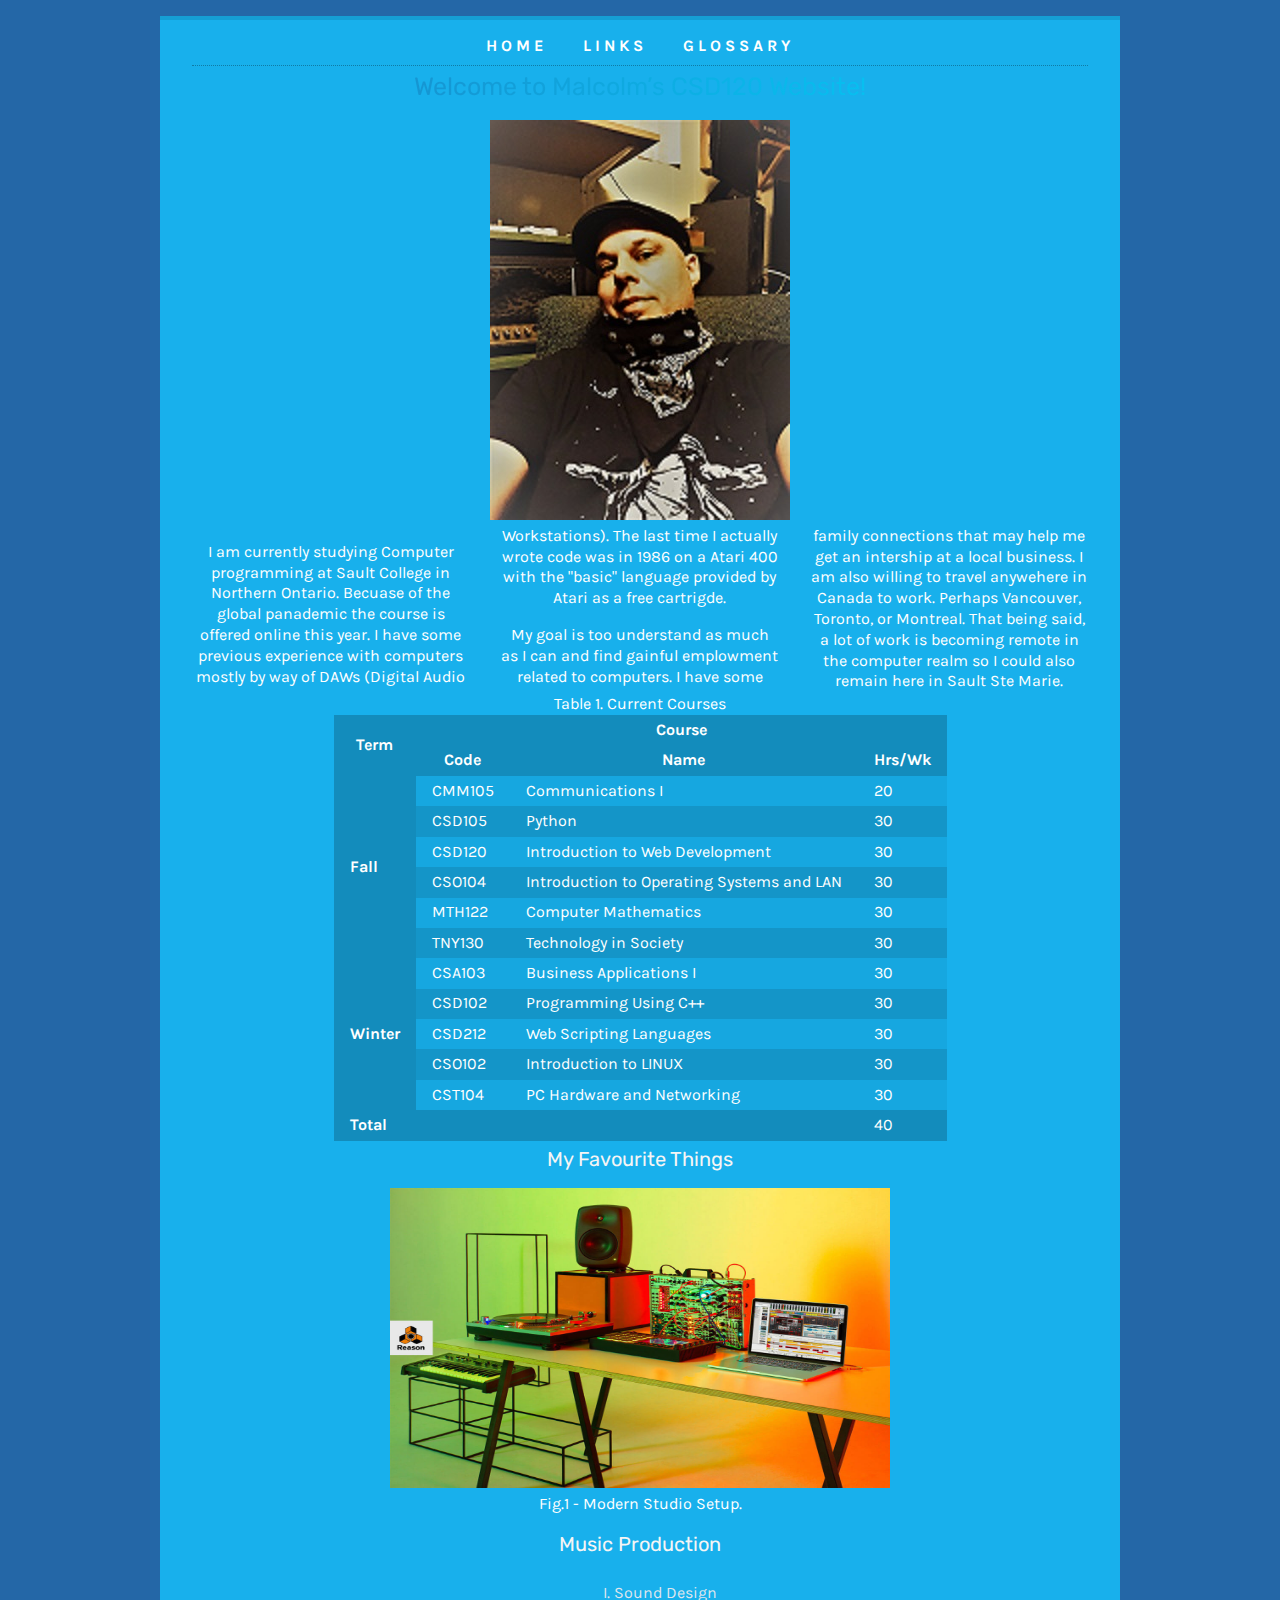
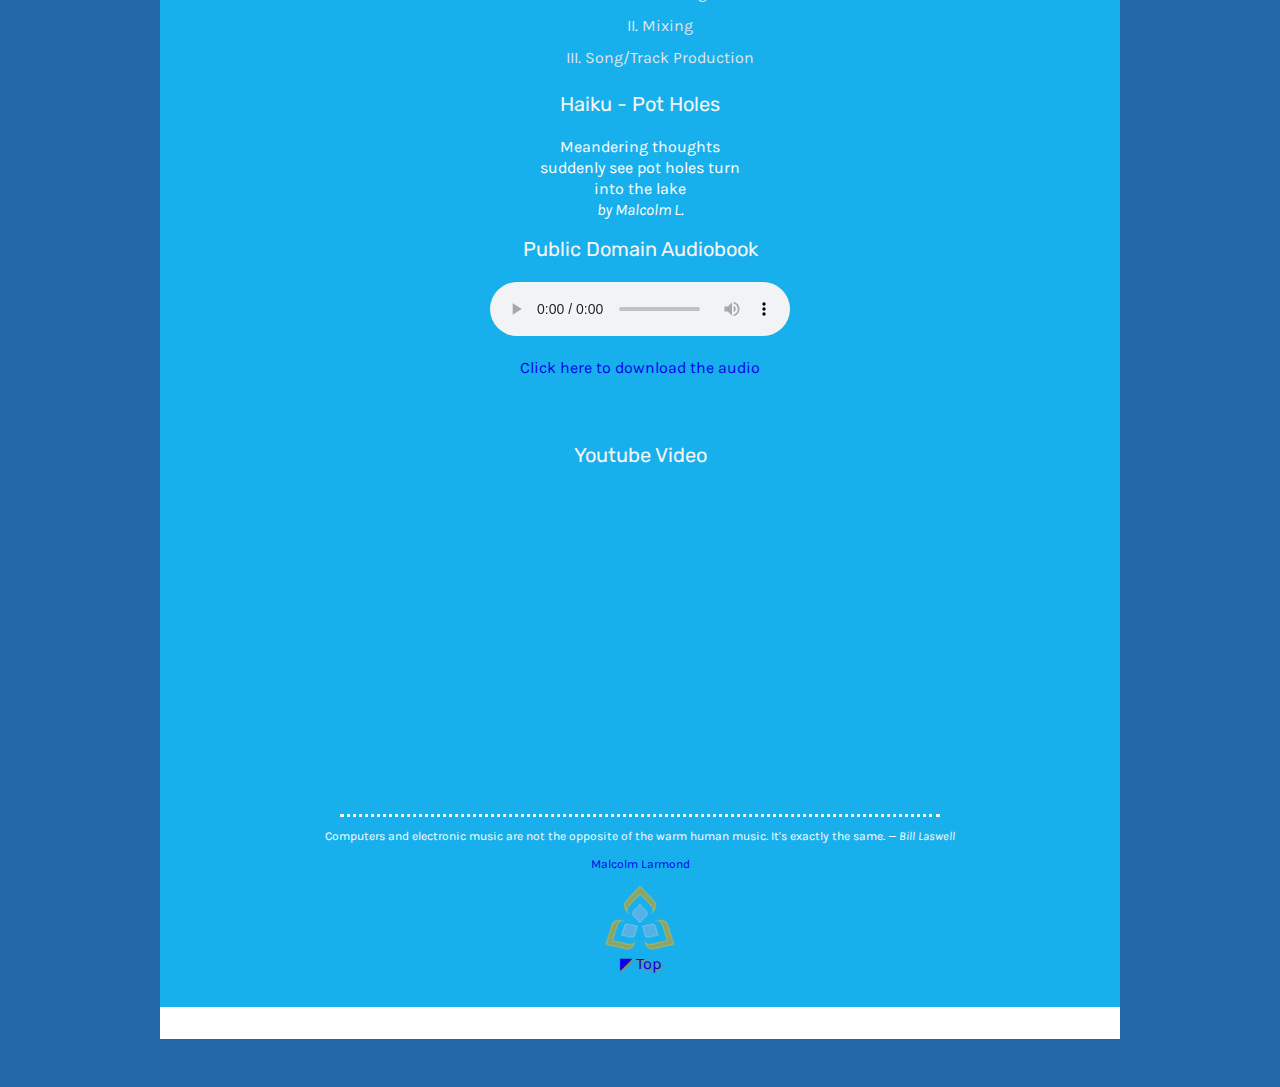
==== index.html @ 21a1e546 "index update" ====
<!DOCTYPE html>
<html lang="en">
  <head>
    <meta charset="UTF-8" />
    <meta name="viewport" content="width=device-width, initial-scale=1.0" />
    <meta name="author" content="Malcolm Larmond" />
    <meta name="description" content="CSD120 website" />
    <link rel="apple-touch-icon" sizes="180x180" href="/apple-touch-icon.png" />
    <link rel="icon" type="image/png" sizes="32x32" href="/favicon-32x32.png" />
    <link rel="icon" type="image/png" sizes="16x16" href="/favicon-16x16.png" />
    <link rel="manifest" href="/site.webmanifest" />
    <link rel="icon" type="image/x-icon" href="favicon.ico" />

    <meta name="msapplication-TileColor" content="#da532c" />
    <meta name="theme-color" content="#ffffff" />
    
    <link rel="stylesheet" href="styles.css/normalize.css">
    <link rel="stylesheet" href="styles.css/main.css">
    <link href="https://fonts.googleapis.com/css2?family=Rubik&display=swap" rel="stylesheet">
    <link href="https://fonts.googleapis.com/css2?family=Karla:wght@700&display=swap" rel="stylesheet">

    <title>CSD120 Malcolm - Larmond</title>

  </head>

  <body>
    <div class="width-wrap">
      <header id="top">
        <nav>
          <ul>
            <li><a href="index.html">Home</a></li>
            <li><a href="links.html">Links</a></li>
            <li><a href="glossary.html">Glossary</a></li>
          </ul>
        </nav>
      </header>

      <main>
        <h1>Welcome to Malcolm’s CSD120 Website!</h1>
        
  
        
       <div class= "shadow">
        <picture>

       
          <a href="Images/MalPic.jpg">
            <img src="Images/MalPicThumb300wide.jpg" sizes="(max-width:500px) 150px, 300px"
                srcset="Images/MalPicThumb150wide.jpg 150w,
                        Images/MalPicThumb300wide.jpg 300w" alt="A mugshot of Malcolm">
                    </a>

        </picture>
      
      </div>



        </a>
      
        <div class="bio">
        
      


        <p>
          I am currently studying Computer programming at Sault College in
          Northern Ontario. Becuase of the global panademic the course is
          offered online this year. I have some previous experience with
          computers mostly by way of DAWs (Digital Audio Workstations). The last
          time I actually wrote code was in 1986 on a Atari 400 with the "basic"
          language provided by Atari as a free cartrigde.
        </p>
        <p>
          My goal is too understand as much as I can and find gainful emplowment
          related to computers. I have some family connections that may help me
          get an intership at a local business. I am also willing to travel
          anywehere in Canada to work. Perhaps Vancouver, Toronto, or Montreal.
          That being said, a lot of work is becoming remote in the computer
          realm so I could also remain here in Sault Ste Marie.
        </p>
      </div>

      <div class = "tab2">
        <table>
         
          <thead>
            <tr>
              <th rowspan="2" scope="col">Term</th>
              <th colspan="3" scope="colgroup">Course</th>
            </tr>
            <tr>
             
              <th scope="col">Code</th>
              <th scope="col">Name</th>
              <th scope="col">Hrs/Wk</th>
            </tr>
          </thead> 


          <tbody>
            <tr>
              <th rowspan="6" scope="rowgroup">Fall</th>
              <td>CMM105</td>
              <td>Communications I</td>
              <td>20</td>
            </tr>
            <tr>
              <td>CSD105</td>
              <td>Python</td>
              <td>30</td>
            </tr>
            <tr>
            <td>CSD120</td>
            <td>Introduction to Web Development</td>
            <td>30</td>
             </tr> 
            <tr>
            <td>CSO104</td>
            <td>Introduction to Operating Systems and LAN</td>
            <td>30</td>
             </tr> 
            <tr>
            <td> MTH122</td>
            <td>Computer Mathematics</td>
            <td>30</td>
             </tr> 

            <tr>
            <td>TNY130</td>
            <td>Technology in Society</td>
            <td>30</td>
             </tr> 

             <tr>
              <th rowspan="5" scope="rowgroup">Winter</th>  
              <td>CSA103 </td>
              <td>Business Applications I</td>
              <td>30</td>
            </tr>
            <tr>
            <td>CSD102</td>
            <td>Programming Using C++</td>
            <td>30</td>
             </tr> 
            <tr>
            <td>CSD212</td>
            <td>Web Scripting Languages</td>
            <td>30</td>
             </tr> 
            <tr>
            <td>CSO102 </td>
            <td>Introduction to LINUX</td>
            <td>30</td>
             </tr> 

            <tr>
            <td> CST104</td>
            <td>PC Hardware and Networking</td>
            <td>30</td>
             </tr> 

          </tbody>

          <tfoot>
            <tr>
              <th colspan="3" scope="row">Total</th>
              <td>40</td>
            </tr>
          </tfoot>
          <caption>Table 1. Current Courses</caption>
          
      </table>
      
    </div>




        <h2>My Favourite Things</h2>

        <figure>
          <img src="Images/reason set up2.jpg" alt="Studio Setup" width="500" height="300">
          <figcaption>Fig.1 - Modern Studio Setup.</figcaption>
        </figure>

        <h3>Music Production</h3>
        <ol>
          <li>Sound Design</li>
          <li>Mixing</li>
          <li>Song/Track Production</li>
        </ol>

        <h3>Haiku - Pot Holes</h3>
        <p>
          Meandering thoughts
          <br />
          suddenly see pot holes turn
          <br />
          into the lake<br />
          <cite>by <span class="author">Malcolm L.</span></cite>
        </p>
        <h3>Public Domain Audiobook</h3>
        <audio controls>
          <source
            src="https://ia801505.us.archive.org/19/items/dream_collection_2_2009_librivox/dreamscollection02_04_various_128kb.mp3"
            type="audio/mp3"
          />
        </audio>

        <p>
          <a
            href="https://ia801505.us.archive.org/19/items/dream_collection_2_2009_librivox/dreamscollection02_04_various_128kb.mp3"
            >Click here to download the audio
          </a>
        </p>
        <br /><br />
        <h3>Youtube Video</h3>
        <iframe
          width="560"
          height="315"
          src="https://www.youtube.com/embed/srqBRo1x7Ko"
          frameborder="0"
          allow="accelerometer; autoplay; clipboard-write; encrypted-media; gyroscope; picture-in-picture"
          allowfullscreen
        ></iframe>
      </main>

      
      <div class=footer>
      <footer>
        <hr />
        <blockquote
          cite="https://www.quotetab.com/quote/by-bill-laswell/computers-and-electronic-music-are-not-the-opposite-of-the-warm-human-music-its?source=electronic-music"
        >
          Computers and electronic music are not the opposite of the warm human
          music. It's exactly the same.
          <cite>&#8212; <span class="author">Bill Laswell</span></cite>
        </blockquote>

        <p>
       
          <a
            href="mailto:radclash@gmail.com?subject=Message%20from%20csd120%20website"
            >Malcolm Larmond</a
          >
        </p>

        <picture>
          <source media="(min-width: 70px)" srcset="Images/sc-logo@1.5x.png 150px" />
          <source media="(min-width: 70px)" srcset="Images/sc-logo@2.5x.png 175px"/>
          <img src="Images/sc-logo.png" alt=" SC Logo" />
        </picture>
      </footer>
      </div>



      <!--Found Me-->

      <a href="#top" title="Back to top">◤ Top</a>
    </div>
  </body>
</html>
---- styles.css/main.css ----
/* Applies to the entire body of the HTML document (except where overridden by more specific
selectors). */
     /* main.css */   
html {
    box-sizing: border-box;
}
*,
*::before,
*::after {
    box-sizing: inherit;
}

dt::after {
  content: ":";
}

::selection {
  background-color: rgba(0,0,0,0.5);
}

.width-wrap {
  background-color: #18b0ec;
  text-align: center;
  padding: 0 2em 2em;
  max-width: 960px;
  word-wrap: normal;
  border: 1px black;
  margin: 0px auto 3em;
  min-width: 480px;
  image-rendering: auto;
  border-top: 0em;
  border-bottom: 2em solid;
  
  
}

img {
max-width: 100%;
}

header nav {
  border-bottom: 1px dotted rgba(0,0,0,0.3);
  margin-left: 2em;
  margin-right: 2em;
}

nav ul li a {
  color: rgb(113, 147, 238);
  text-decoration: none;
  display: inline-block;

  margin-left: 1em;
  margin-right:1em;
  margin-top: -4px;
  display: inline-block;
  color: white;
  text-align: center;
  padding: 1em 0 0.5em;
      
  border-top: 4px solid transparent;

    
  }

nav ul li a:hover {
    background-color: #75b4d1;
    border-color: #fff;
    text-decoration: none;
}

nav ul{
  margin:0;
  padding:0;
  list-style-type: none;
  text-decoration: none;
 
  }

  nav ul li {
    display: inline;
    font-weight: bold;
    text-transform: uppercase;
    letter-spacing: 4px;
    padding: 0;

  }

h1, h2, h3, h4, h5, h6 {
  font-family:Rubik, sans-serif;
}



.bio{
  columns: 3;
  column-gap: 2em;

}

.bio table {

margin-top: 1em; 
caption-side: bottom;
column-span: all;

}
.bio img {
  
  box-shadow: inset 3px 3px 10px 0 #46cbf3;
  background-color: #fff;
  padding: 2%;
  border-radius: 9px;
  
}
footer {

text-align: center;
font-size: 75%;

}

a[href="#top"] {
  text-shadow: 1px 1px 2px #e9660f;
}
a[href="#top"]:hover {
  text-decoration: none;
}


hr {

min-width: 300px;
max-width: 600px;

margin-bottom: 2px;
border-style: none;
border-bottom-style: dotted;
border-bottom-color: whitesmoke;
border-bottom-width: 3px;


}

a:link {

  text-decoration: none;
}


a:visited {
  text-decoration: none;
}

a:hover {
  text-decoration: underline;
}

a:active {
  text-decoration: none;
}

header {
  border-top: 4px solid rgba(0,0,0,0.1);
  margin-left: -2em;
  margin-right: -2em;
 
}

body {
  margin-left: auto;
  margin-right:auto;
  margin: 1em;
  color: #fff;
  background-color: rgb(36, 103, 167);
  text-align: center;
  font-family: Karla, sans-serif;
  line-height: 1.3;

}

/* Applies to all <h1>...</h1> elements. */
h1 {
  font-size: 25px;
  font-weight: normal;
  margin-top: 5px;
  color:rgba(0,0,0,0);
  background: rgb(2,0,36);
  background: linear-gradient(90deg, rgba(2,0,36,1) 0%, rgba(22,148,209,1) 23%, rgba(0,212,255,1) 100%);
  background-clip: text;
}

h2 {
  font-size: 20px;
  font-weight: normal;
  margin-top: 5px;
  color: whitesmoke;
}

h3 {
  font-size: 20px;
  font-weight: normal;
  margin-top: 5px;
  color: whitesmoke;
}
li {
  margin-left: auto;
  margin-right:auto;
  list-style: none;
  text-align: center;
  align-items: center;
  padding: 10px;

}
ol li{
  margin-left: auto;
  margin-right:auto;
  list-style-type: upper-roman;
  color: #dfe6ee;
  list-style-position: inside;
  text-align: center;
  padding: 6px;


}





table {
  margin-left: auto;
  margin-right: auto;
  color: #fff;
  border-collapse: collapse;
  text-align: left;
  
  
}

td,
th {
  padding-top: 0.3em;
  padding-bottom: 0.3em;
  padding-left: 1em;
  padding-right: 1em;
}

tbody tr td
{
  background-color: rgba(0, 0, 0, 0.05);
  
}

tbody tr:nth-child(even) td {background-color: rgba(0,0,0,0.15); }




thead th,
thead td {
 
  color: #fff;
  background-color:rgb(0, 0, 0, 0.2);
  text-align: center;
}

tfoot th,
tfoot td,
tbody th {

  background-color:rgba(0, 0, 0, 0.2);


}

dl{
  margin-left: auto;
  margin-right:auto;
  align-items: center;
  padding: 0em;
}

dl dd{
  margin-left: auto;
  margin-right:auto;
color: #d6d6e2;
align-items: center;
padding: 0em;
  
}
input:focus{
  outline:none;
}
form{
margin: 1em;
box-shadow: none;
border: none;
background-color: rgb(28, 152, 201);
}

form label { 
  display: block;
}

input[type="checkbox"] + label,
input[type="radio"] + label {
    display: inline;
}

textarea {
  width: 80%;
  height: 100px;
  padding: 12px 20px;
  border: 2px solid rgb(59, 164, 206);
  border-radius: 4px;
  background-color: #bee7fa;
  resize: none;
}
iframe,
object,
embed{
  border-top-left-radius: 2em;   
  border-bottom-right-radius:2em ; 
}


input:invalid {
  background-color: #fee;
}

[type="submit"] {
  border: none;
  padding: 1em 3em;
  background-color: #350542;
  color: white;
}
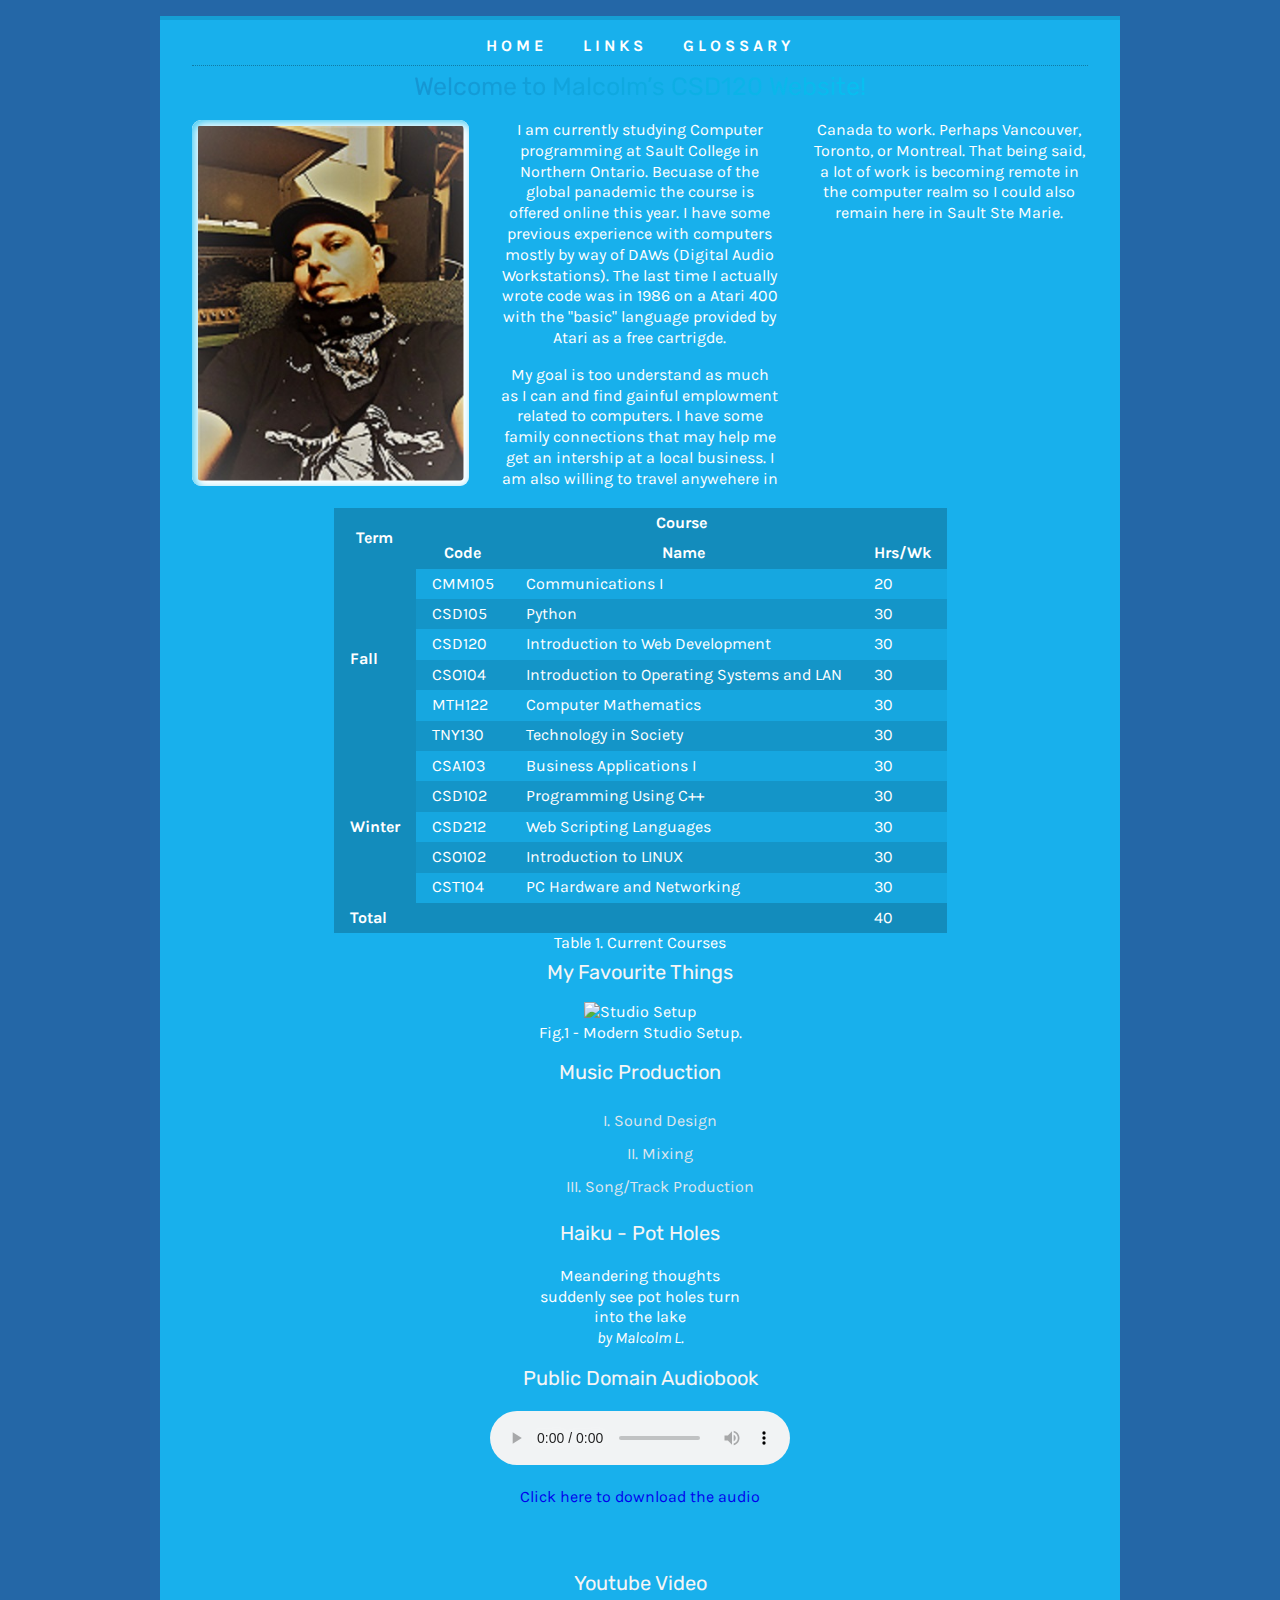
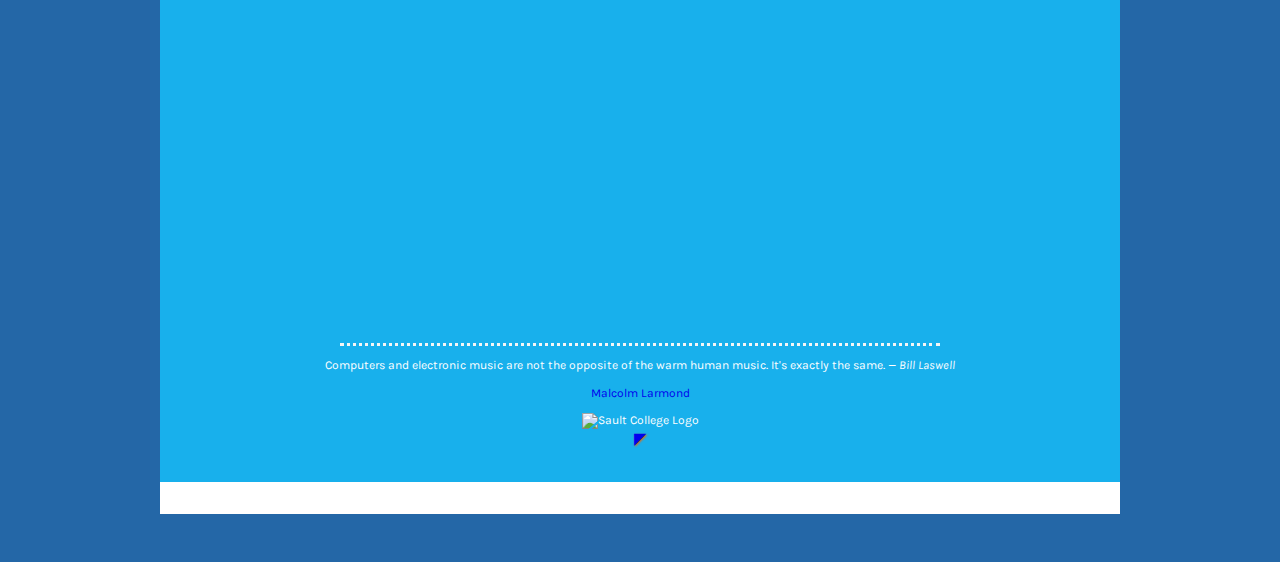
==== commit fe26f7c0: "Merge branch 'master' of https://github.com/MalcolmXL/csd120.20f.larmond.malcolm into master" ====
--- a/index.html
+++ b/index.html
@@ -38,28 +38,13 @@
       <main>
         <h1>Welcome to Malcolm’s CSD120 Website!</h1>
         
-  
+        <div class="bio">
         
-       <div class= "shadow">
-        <picture>
-
-       
           <a href="Images/MalPic.jpg">
             <img src="Images/MalPicThumb300wide.jpg" sizes="(max-width:500px) 150px, 300px"
                 srcset="Images/MalPicThumb150wide.jpg 150w,
                         Images/MalPicThumb300wide.jpg 300w" alt="A mugshot of Malcolm">
                     </a>
-
-        </picture>
-      
-      </div>
-
-
-
-        </a>
-      
-        <div class="bio">
-        
       
 
 
@@ -79,10 +64,9 @@
           That being said, a lot of work is becoming remote in the computer
           realm so I could also remain here in Sault Ste Marie.
         </p>
-      </div>
-
-      <div class = "tab2">
+
         <table>
+          <caption>Table 1. Current Courses</caption>
          
           <thead>
             <tr>
@@ -168,10 +152,9 @@
               <td>40</td>
             </tr>
           </tfoot>
-          <caption>Table 1. Current Courses</caption>
           
       </table>
-      
+
     </div>
 
 
@@ -180,7 +163,7 @@
         <h2>My Favourite Things</h2>
 
         <figure>
-          <img src="Images/reason set up2.jpg" alt="Studio Setup" width="500" height="300">
+          <img src="Images/reason+set+up2.jpg" alt="Studio Setup" width="500" height="300">
           <figcaption>Fig.1 - Modern Studio Setup.</figcaption>
         </figure>
 
@@ -227,7 +210,6 @@
       </main>
 
       
-      <div class=footer>
       <footer>
         <hr />
         <blockquote
@@ -247,18 +229,17 @@
         </p>
 
         <picture>
-          <source media="(min-width: 70px)" srcset="Images/sc-logo@1.5x.png 150px" />
-          <source media="(min-width: 70px)" srcset="Images/sc-logo@2.5x.png 175px"/>
-          <img src="Images/sc-logo.png" alt=" SC Logo" />
+          <source type="image/svg+xml" srcset="images/sc-logo.svg">
+          <img src="images/sc-logo.png" width="70" alt="Sault College Logo"
+              srcset="images/sc-logo.png, images/sc-logo@1.5x.png 1.5x, images/sc-logo@2.png 2x">
         </picture>
       </footer>
-      </div>
 
 
 
       <!--Found Me-->
 
-      <a href="#top" title="Back to top">◤ Top</a>
+      <a href="#top" title="Back to top">◤</a>
     </div>
   </body>
 </html>
--- a/styles.css/main.css
+++ b/styles.css/main.css
@@ -32,7 +32,9 @@
   image-rendering: auto;
   border-top: 0em;
   border-bottom: 2em solid;
-  
+    
+
+
   
 }
 
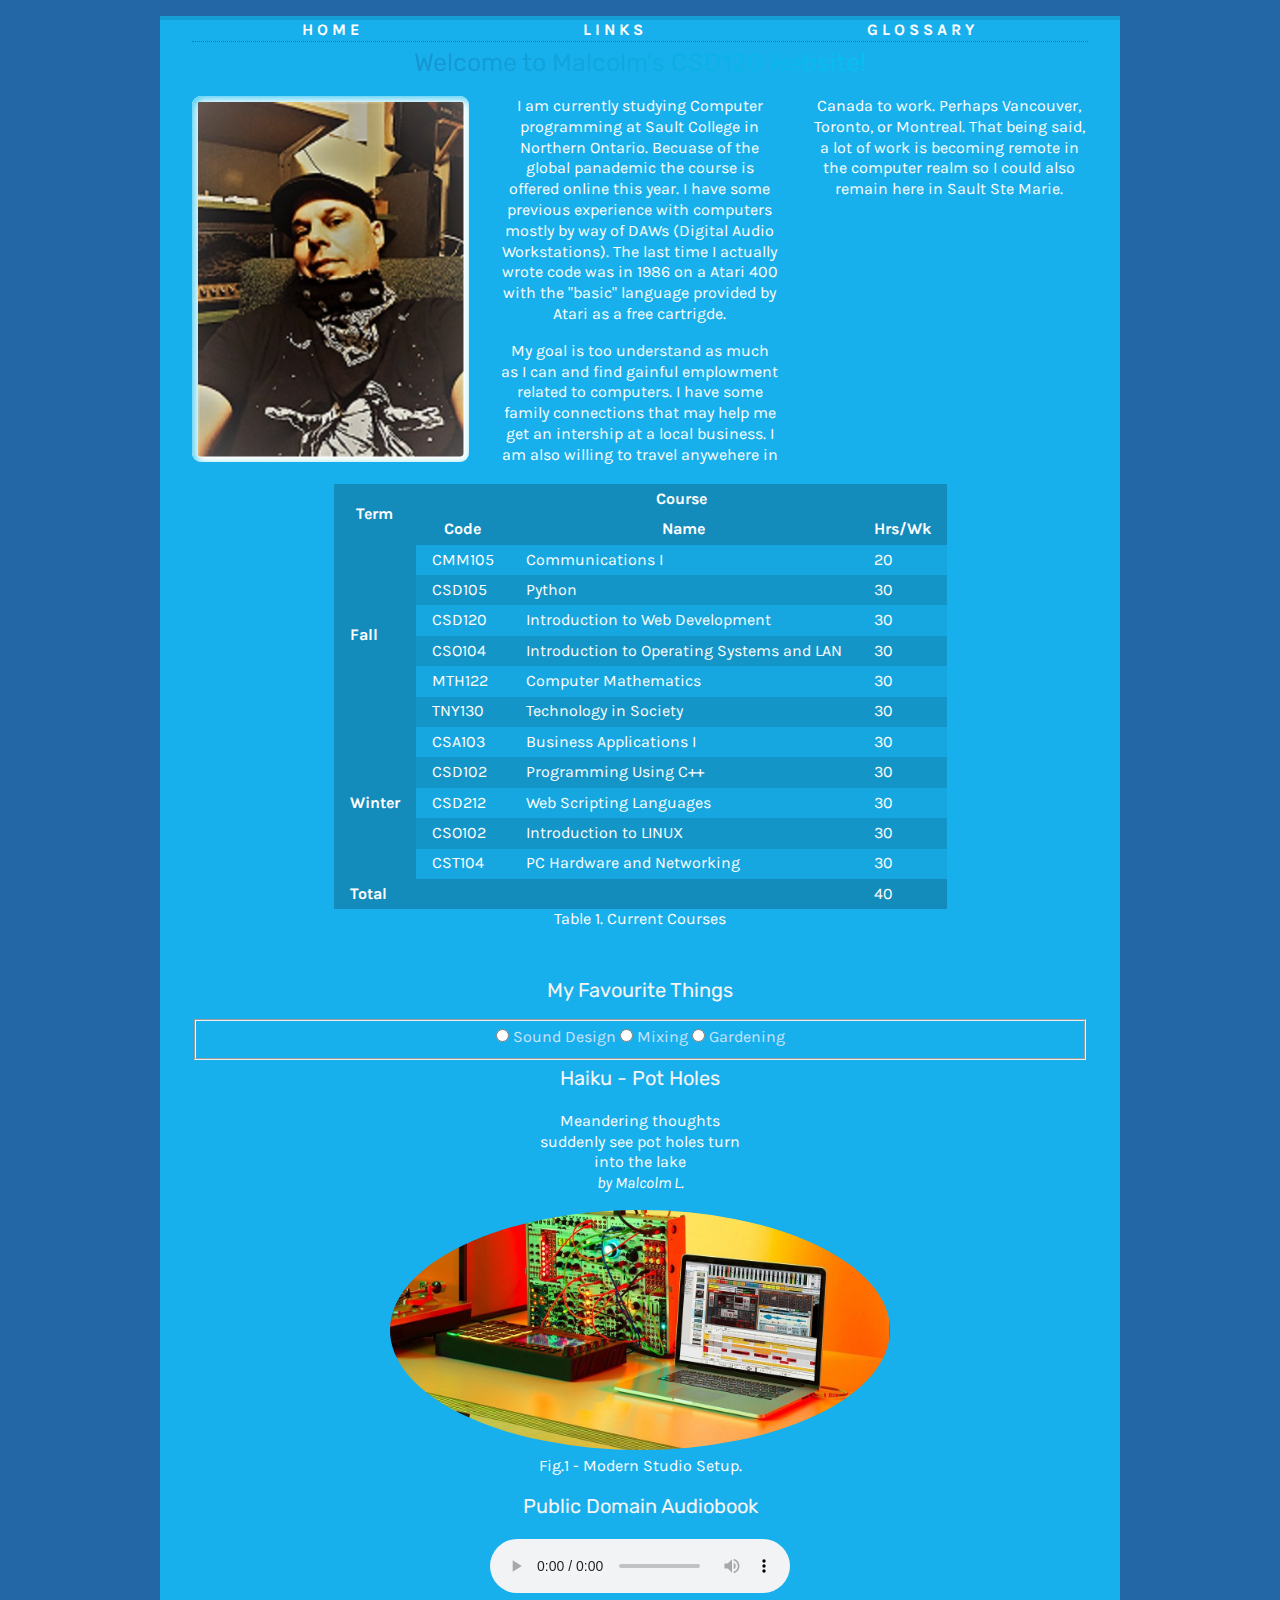
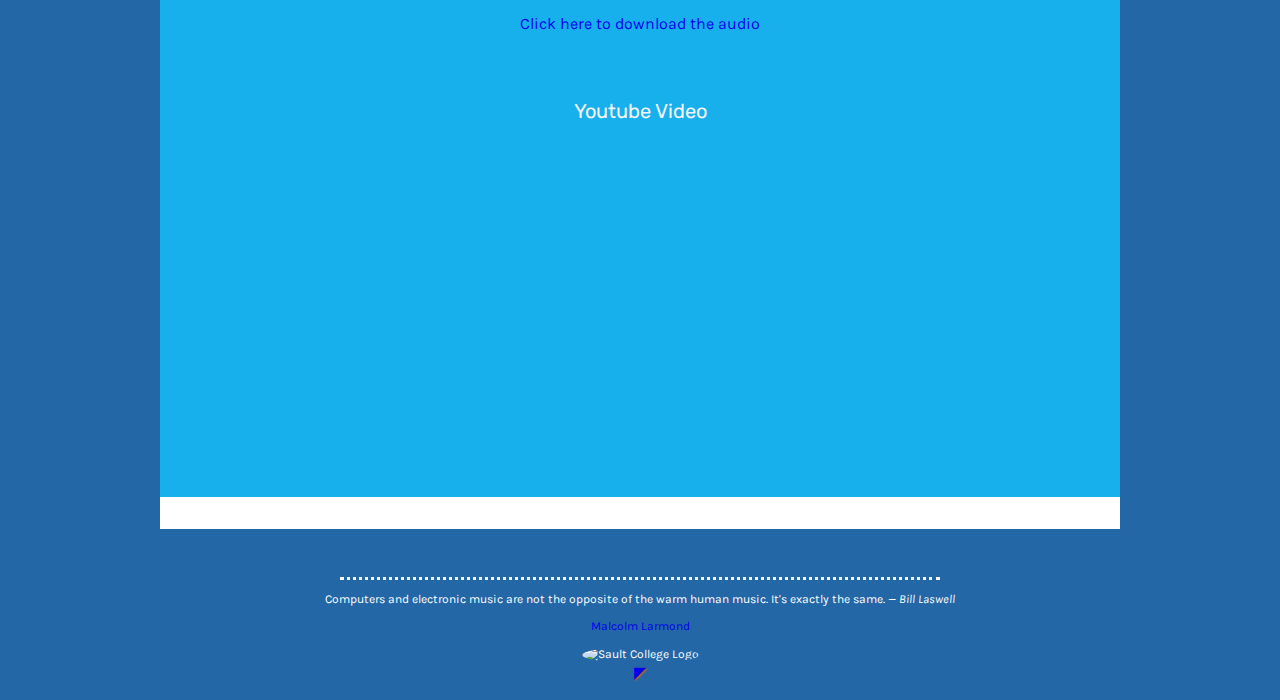
==== commit 3f3ae1a6: "Added Galery Page" ====
--- a/index.html
+++ b/index.html
@@ -40,7 +40,7 @@
         
         <div class="bio">
         
-          <a href="Images/MalPic.jpg">
+          <a href="Images/MalPic.jpg , Images/paperclip.png">
             <img src="Images/MalPicThumb300wide.jpg" sizes="(max-width:500px) 150px, 300px"
                 srcset="Images/MalPicThumb150wide.jpg 150w,
                         Images/MalPicThumb300wide.jpg 300w" alt="A mugshot of Malcolm">
@@ -158,21 +158,28 @@
     </div>
 
 
-
-
-        <h2>My Favourite Things</h2>
-
-        <figure>
-          <img src="Images/reason+set+up2.jpg" alt="Studio Setup" width="500" height="300">
-          <figcaption>Fig.1 - Modern Studio Setup.</figcaption>
-        </figure>
-
-        <h3>Music Production</h3>
-        <ol>
-          <li>Sound Design</li>
-          <li>Mixing</li>
-          <li>Song/Track Production</li>
-        </ol>
+         <br><br>
+
+       
+         <h2 >My Favourite Things</h2>
+        <div class="favorite">
+      
+          <fieldset>
+        
+          
+          
+          <input type="radio" id="fav1" name="favthing" value="Sound Design">
+          <label for="fav1">Sound Design</label>
+
+          <input type="radio" id="fav2" name="favthing" value="Mixing">
+          <label for="fav2">Mixing</label>
+
+          <input type="radio" id="fav3" name="favthing" value="Gardening">
+          <label for="fav3">Gardening</label>
+    
+        </div>
+
+        </fieldset>
 
         <h3>Haiku - Pot Holes</h3>
         <p>
@@ -183,6 +190,12 @@
           into the lake<br />
           <cite>by <span class="author">Malcolm L.</span></cite>
         </p>
+
+
+        <figure>
+          <img src="Images/reasonsetup.jpg" alt="Studio Setup" width="500" height="240">
+          <figcaption>Fig.1 - Modern Studio Setup.</figcaption>
+        </figure>
         <h3>Public Domain Audiobook</h3>
         <audio controls>
           <source
@@ -207,6 +220,9 @@
           allow="accelerometer; autoplay; clipboard-write; encrypted-media; gyroscope; picture-in-picture"
           allowfullscreen
         ></iframe>
+        </div>
+
+
       </main>
 
       
--- a/styles.css/main.css
+++ b/styles.css/main.css
@@ -29,34 +29,34 @@
   border: 1px black;
   margin: 0px auto 3em;
   min-width: 480px;
-  image-rendering: auto;
+ 
   border-top: 0em;
   border-bottom: 2em solid;
-    
-
-
   
 }
 
 img {
-max-width: 100%;
+  border-radius: 50%;
+  max-width: 100%;
+  max-height: 100%;
 }
 
 header nav {
   border-bottom: 1px dotted rgba(0,0,0,0.3);
   margin-left: 2em;
   margin-right: 2em;
+ 
 }
 
 nav ul li a {
   color: rgb(113, 147, 238);
   text-decoration: none;
-  display: inline-block;
+ 
 
   margin-left: 1em;
   margin-right:1em;
   margin-top: -4px;
-  display: inline-block;
+
   color: white;
   text-align: center;
   padding: 1em 0 0.5em;
@@ -77,11 +77,15 @@
   padding:0;
   list-style-type: none;
   text-decoration: none;
+  display: flex;
+  align-items: center;
+  justify-content: center;
+  
  
   }
-
+ 
   nav ul li {
-    display: inline;
+   
     font-weight: bold;
     text-transform: uppercase;
     letter-spacing: 4px;
@@ -116,6 +120,34 @@
   border-radius: 9px;
   
 }
+
+.favorite {
+
+display: inline-flexbox;
+color: rgb(203, 227, 255);
+width: 100%;
+flex-wrap: wrap;
+flex-direction: row;
+
+
+}
+
+.gallery {
+  display: block;
+  display: grid;
+  grid-template-columns: 200px 200px 200px 200px;
+  justify-content: space-evenly;
+  padding: 10px 10px 10px 10px;
+
+
+}
+
+
+
+
+
+
+
 footer {
 
 text-align: center;
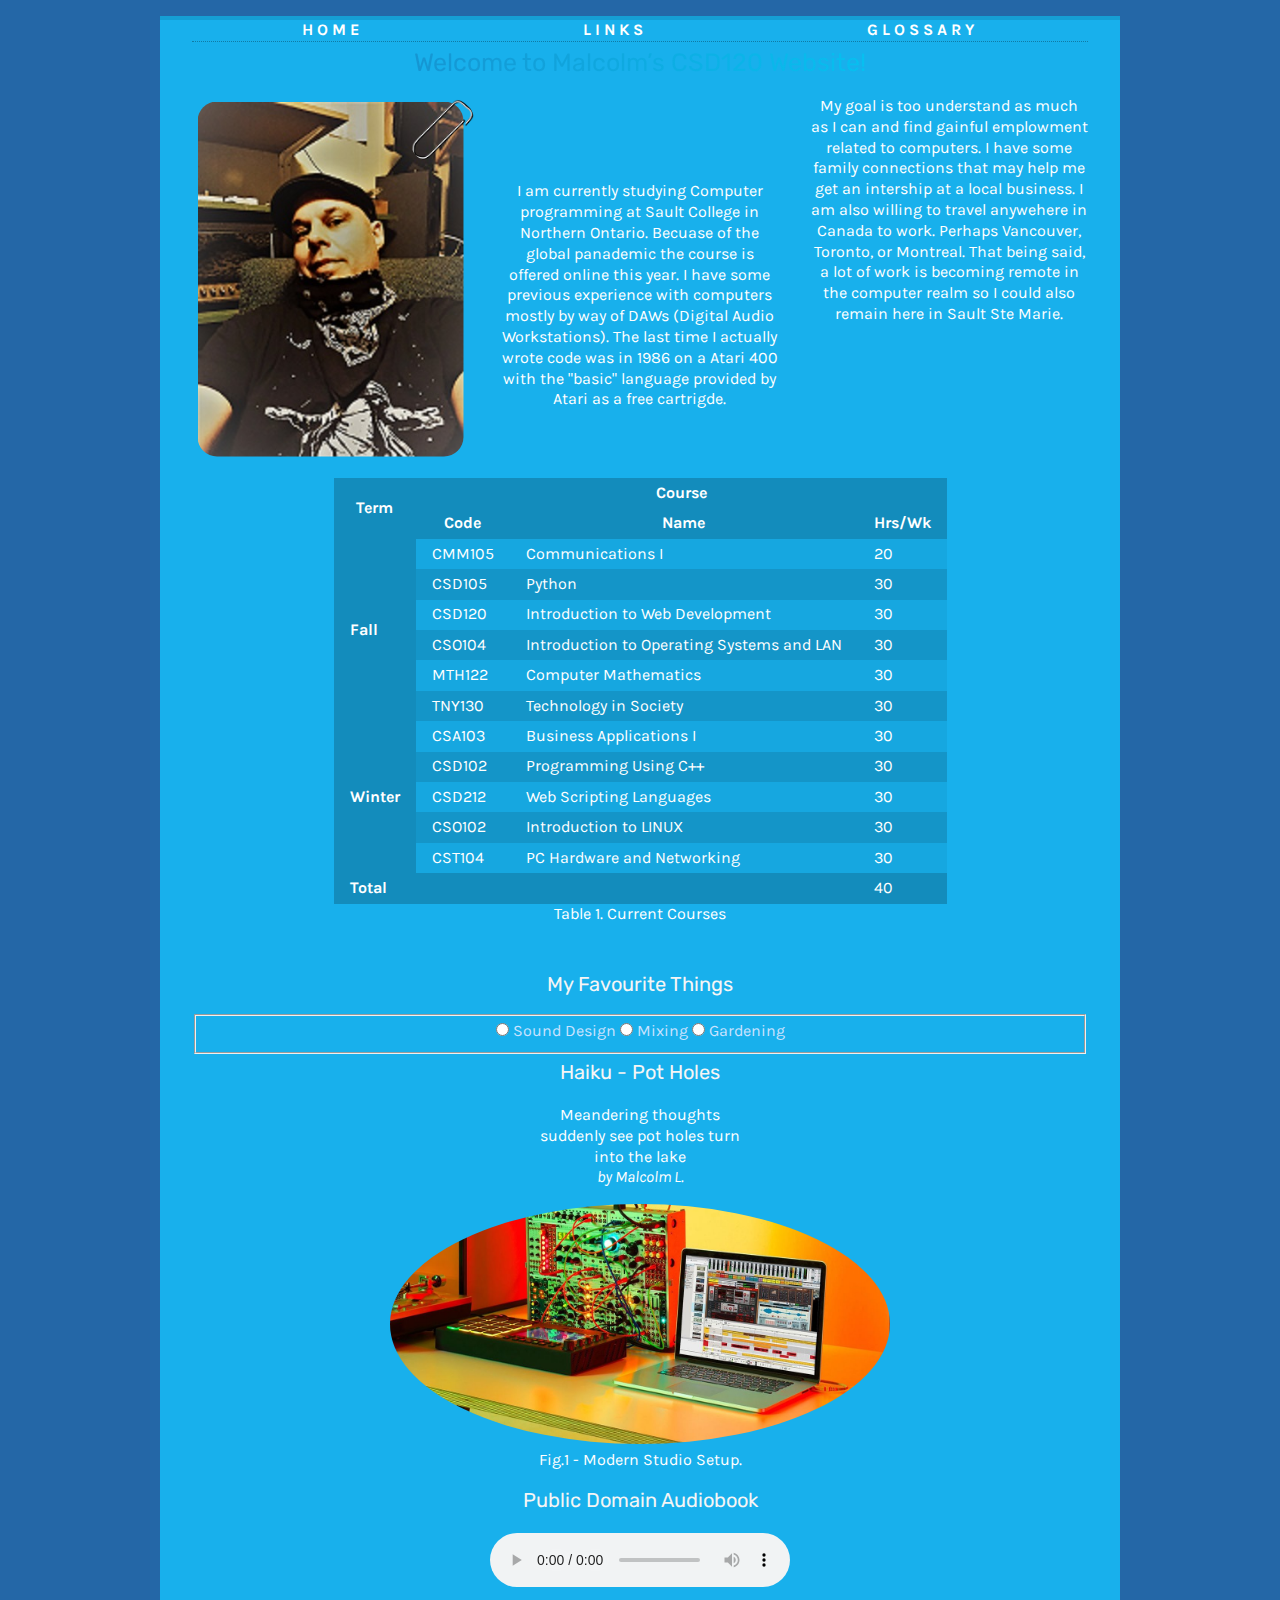
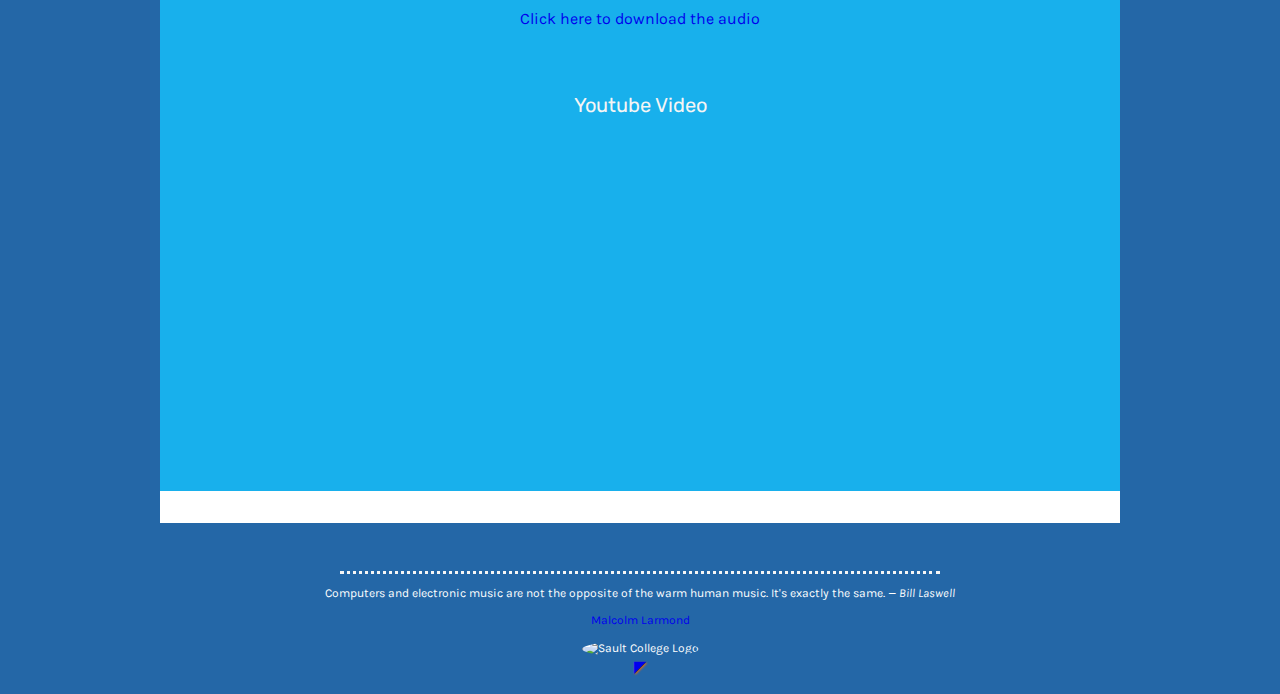
==== commit f079532d: "Added the Paperclip" ====
--- a/index.html
+++ b/index.html
@@ -39,13 +39,16 @@
         <h1>Welcome to Malcolm’s CSD120 Website!</h1>
         
         <div class="bio">
-        
-          <a href="Images/MalPic.jpg , Images/paperclip.png">
-            <img src="Images/MalPicThumb300wide.jpg" sizes="(max-width:500px) 150px, 300px"
+         
+          <a href="Images/MalPic.jpg">
+            <img src="Images/MalPicThumb300wide.jpg " sizes="(max-width:500px) 150px, 300px"
                 srcset="Images/MalPicThumb150wide.jpg 150w,
                         Images/MalPicThumb300wide.jpg 300w" alt="A mugshot of Malcolm">
+                       
                     </a>
-      
+                    <div class="paperclip">
+                      <img class="paperclip" src="Images/paperclip.png">
+                  </div>
 
 
         <p>
--- a/styles.css/main.css
+++ b/styles.css/main.css
@@ -18,7 +18,22 @@
 
 ::selection {
   background-color: rgba(0,0,0,0.5);
-}
+
+}
+hr {
+
+  min-width: 300px;
+  max-width: 600px;
+  
+  margin-bottom: 2px;
+  border-style: none;
+  border-bottom-style: dotted;
+  border-bottom-color: whitesmoke;
+  border-bottom-width: 3px;
+  
+  
+  }
+
 
 .width-wrap {
   background-color: #18b0ec;
@@ -114,12 +129,24 @@
 }
 .bio img {
   
-  box-shadow: inset 3px 3px 10px 0 #46cbf3;
-  background-color: #fff;
+ 
+  
   padding: 2%;
-  border-radius: 9px;
-  
-}
+  border-radius: 25px;
+  display: block;
+  position:relative;
+}
+
+.paperclip{
+  
+  background-image:none;
+  
+  width: 50%;
+  position: relative;
+  left: -99px;
+  margin: auto;
+}
+
 
 .favorite {
 
@@ -163,19 +190,7 @@
 }
 
 
-hr {
-
-min-width: 300px;
-max-width: 600px;
-
-margin-bottom: 2px;
-border-style: none;
-border-bottom-style: dotted;
-border-bottom-color: whitesmoke;
-border-bottom-width: 3px;
-
-
-}
+
 
 a:link {
 
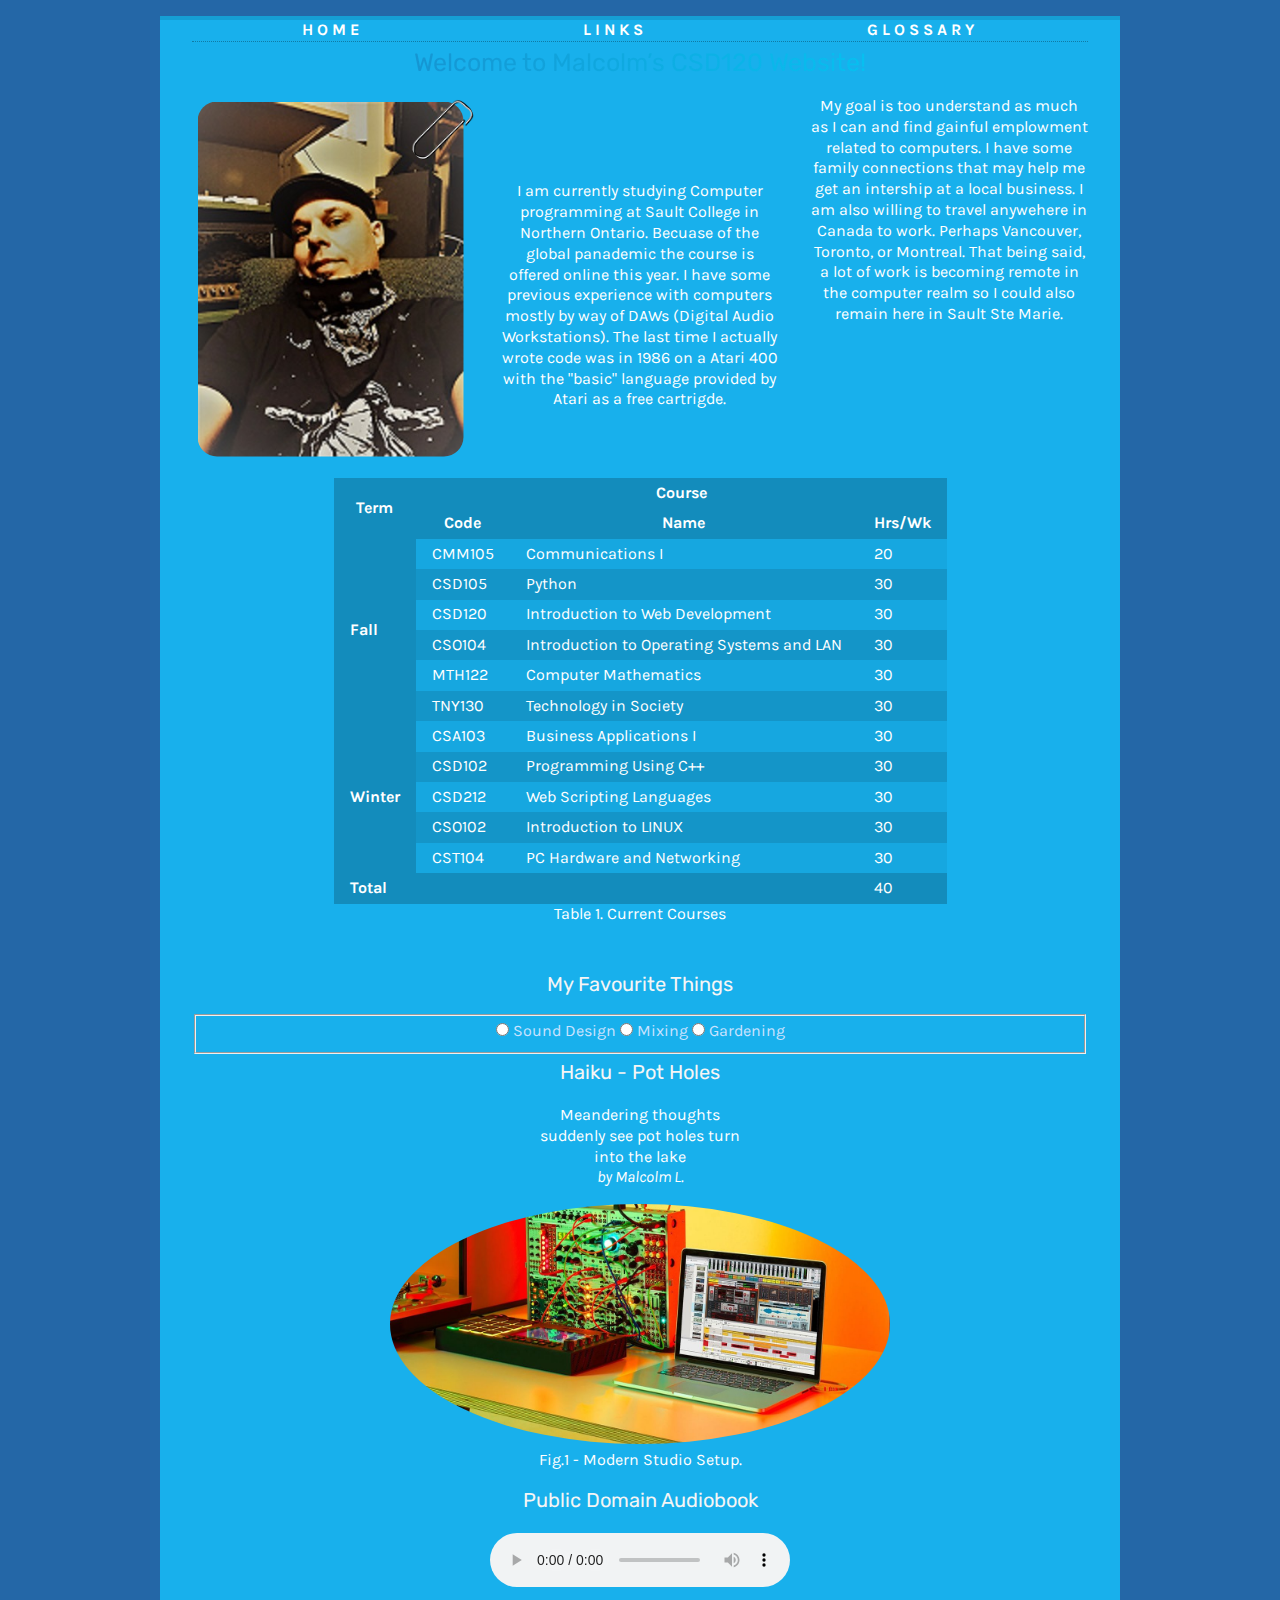
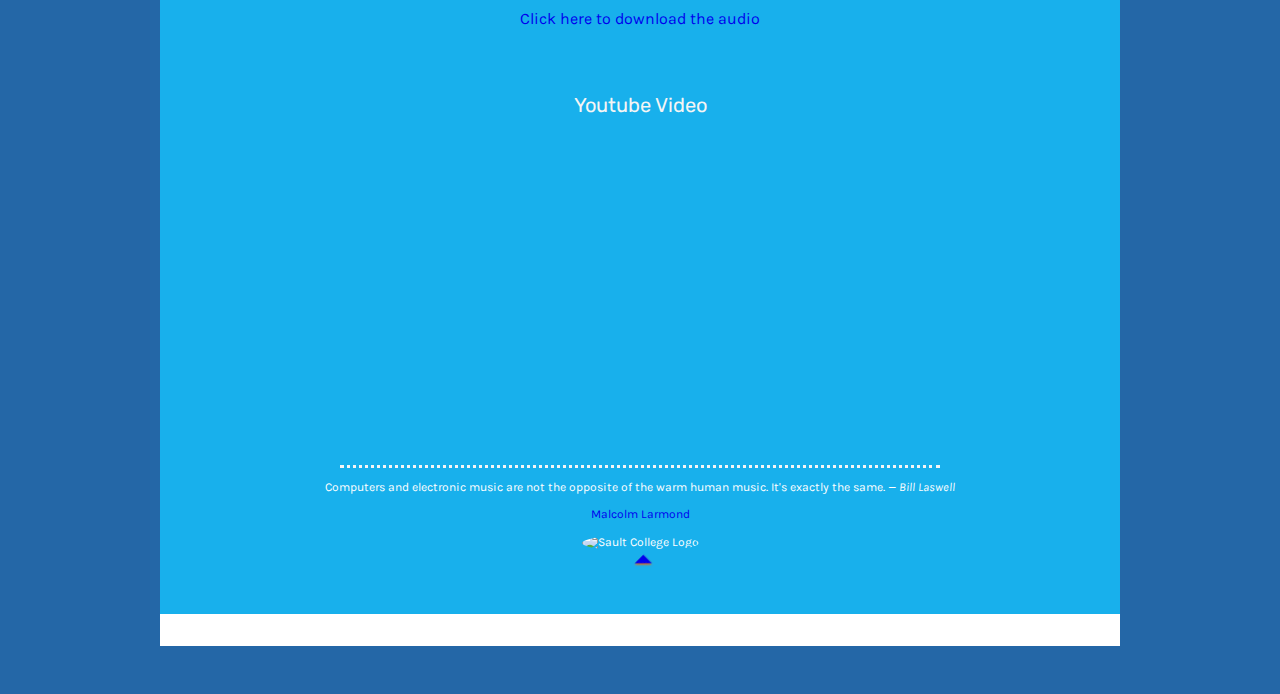
==== commit 48d4168d: "Lab 7 Complete 2" ====
--- a/index.html
+++ b/index.html
@@ -13,14 +13,19 @@
 
     <meta name="msapplication-TileColor" content="#da532c" />
     <meta name="theme-color" content="#ffffff" />
-    
-    <link rel="stylesheet" href="styles.css/normalize.css">
-    <link rel="stylesheet" href="styles.css/main.css">
-    <link href="https://fonts.googleapis.com/css2?family=Rubik&display=swap" rel="stylesheet">
-    <link href="https://fonts.googleapis.com/css2?family=Karla:wght@700&display=swap" rel="stylesheet">
+
+    <link rel="stylesheet" href="styles.css/normalize.css" />
+    <link rel="stylesheet" href="styles.css/main.css" />
+    <link
+      href="https://fonts.googleapis.com/css2?family=Rubik&display=swap"
+      rel="stylesheet"
+    />
+    <link
+      href="https://fonts.googleapis.com/css2?family=Karla:wght@700&display=swap"
+      rel="stylesheet"
+    />
 
     <title>CSD120 Malcolm - Larmond</title>
-
   </head>
 
   <body>
@@ -37,153 +42,153 @@
 
       <main>
         <h1>Welcome to Malcolm’s CSD120 Website!</h1>
-        
+
         <div class="bio">
-         
           <a href="Images/MalPic.jpg">
-            <img src="Images/MalPicThumb300wide.jpg " sizes="(max-width:500px) 150px, 300px"
-                srcset="Images/MalPicThumb150wide.jpg 150w,
-                        Images/MalPicThumb300wide.jpg 300w" alt="A mugshot of Malcolm">
-                       
-                    </a>
-                    <div class="paperclip">
-                      <img class="paperclip" src="Images/paperclip.png">
-                  </div>
-
-
-        <p>
-          I am currently studying Computer programming at Sault College in
-          Northern Ontario. Becuase of the global panademic the course is
-          offered online this year. I have some previous experience with
-          computers mostly by way of DAWs (Digital Audio Workstations). The last
-          time I actually wrote code was in 1986 on a Atari 400 with the "basic"
-          language provided by Atari as a free cartrigde.
-        </p>
-        <p>
-          My goal is too understand as much as I can and find gainful emplowment
-          related to computers. I have some family connections that may help me
-          get an intership at a local business. I am also willing to travel
-          anywehere in Canada to work. Perhaps Vancouver, Toronto, or Montreal.
-          That being said, a lot of work is becoming remote in the computer
-          realm so I could also remain here in Sault Ste Marie.
-        </p>
-
-        <table>
-          <caption>Table 1. Current Courses</caption>
-         
-          <thead>
-            <tr>
-              <th rowspan="2" scope="col">Term</th>
-              <th colspan="3" scope="colgroup">Course</th>
-            </tr>
-            <tr>
-             
-              <th scope="col">Code</th>
-              <th scope="col">Name</th>
-              <th scope="col">Hrs/Wk</th>
-            </tr>
-          </thead> 
-
-
-          <tbody>
-            <tr>
-              <th rowspan="6" scope="rowgroup">Fall</th>
-              <td>CMM105</td>
-              <td>Communications I</td>
-              <td>20</td>
-            </tr>
-            <tr>
-              <td>CSD105</td>
-              <td>Python</td>
-              <td>30</td>
-            </tr>
-            <tr>
-            <td>CSD120</td>
-            <td>Introduction to Web Development</td>
-            <td>30</td>
-             </tr> 
-            <tr>
-            <td>CSO104</td>
-            <td>Introduction to Operating Systems and LAN</td>
-            <td>30</td>
-             </tr> 
-            <tr>
-            <td> MTH122</td>
-            <td>Computer Mathematics</td>
-            <td>30</td>
-             </tr> 
-
-            <tr>
-            <td>TNY130</td>
-            <td>Technology in Society</td>
-            <td>30</td>
-             </tr> 
-
-             <tr>
-              <th rowspan="5" scope="rowgroup">Winter</th>  
-              <td>CSA103 </td>
-              <td>Business Applications I</td>
-              <td>30</td>
-            </tr>
-            <tr>
-            <td>CSD102</td>
-            <td>Programming Using C++</td>
-            <td>30</td>
-             </tr> 
-            <tr>
-            <td>CSD212</td>
-            <td>Web Scripting Languages</td>
-            <td>30</td>
-             </tr> 
-            <tr>
-            <td>CSO102 </td>
-            <td>Introduction to LINUX</td>
-            <td>30</td>
-             </tr> 
-
-            <tr>
-            <td> CST104</td>
-            <td>PC Hardware and Networking</td>
-            <td>30</td>
-             </tr> 
-
-          </tbody>
-
-          <tfoot>
-            <tr>
-              <th colspan="3" scope="row">Total</th>
-              <td>40</td>
-            </tr>
-          </tfoot>
-          
-      </table>
-
-    </div>
-
-
-         <br><br>
-
-       
-         <h2 >My Favourite Things</h2>
+            <img
+              src="Images/MalPicThumb300wide.jpg "
+              sizes="(max-width:500px) 150px, 300px"
+              srcset="
+                Images/MalPicThumb150wide.jpg 150w,
+                Images/MalPicThumb300wide.jpg 300w
+              "
+              alt="A mugshot of Malcolm"
+            />
+          </a>
+          <div class="paperclip">
+            <img
+              class="paperclip"
+              src="Images/paperclip.png"
+              alt="An image paperclip"
+            />
+          </div>
+
+          <p>
+            I am currently studying Computer programming at Sault College in
+            Northern Ontario. Becuase of the global panademic the course is
+            offered online this year. I have some previous experience with
+            computers mostly by way of DAWs (Digital Audio Workstations). The
+            last time I actually wrote code was in 1986 on a Atari 400 with the
+            "basic" language provided by Atari as a free cartrigde.
+          </p>
+          <p>
+            My goal is too understand as much as I can and find gainful
+            emplowment related to computers. I have some family connections that
+            may help me get an intership at a local business. I am also willing
+            to travel anywehere in Canada to work. Perhaps Vancouver, Toronto,
+            or Montreal. That being said, a lot of work is becoming remote in
+            the computer realm so I could also remain here in Sault Ste Marie.
+          </p>
+
+          <table>
+            <caption>
+              Table 1. Current Courses
+            </caption>
+
+            <thead>
+              <tr>
+                <th rowspan="2" scope="col">Term</th>
+                <th colspan="3" scope="colgroup">Course</th>
+              </tr>
+              <tr>
+                <th scope="col">Code</th>
+                <th scope="col">Name</th>
+                <th scope="col">Hrs/Wk</th>
+              </tr>
+            </thead>
+
+            <tbody>
+              <tr>
+                <th rowspan="6" scope="rowgroup">Fall</th>
+                <td>CMM105</td>
+                <td>Communications I</td>
+                <td>20</td>
+              </tr>
+              <tr>
+                <td>CSD105</td>
+                <td>Python</td>
+                <td>30</td>
+              </tr>
+              <tr>
+                <td>CSD120</td>
+                <td>Introduction to Web Development</td>
+                <td>30</td>
+              </tr>
+              <tr>
+                <td>CSO104</td>
+                <td>Introduction to Operating Systems and LAN</td>
+                <td>30</td>
+              </tr>
+              <tr>
+                <td>MTH122</td>
+                <td>Computer Mathematics</td>
+                <td>30</td>
+              </tr>
+
+              <tr>
+                <td>TNY130</td>
+                <td>Technology in Society</td>
+                <td>30</td>
+              </tr>
+
+              <tr>
+                <th rowspan="5" scope="rowgroup">Winter</th>
+                <td>CSA103</td>
+                <td>Business Applications I</td>
+                <td>30</td>
+              </tr>
+              <tr>
+                <td>CSD102</td>
+                <td>Programming Using C++</td>
+                <td>30</td>
+              </tr>
+              <tr>
+                <td>CSD212</td>
+                <td>Web Scripting Languages</td>
+                <td>30</td>
+              </tr>
+              <tr>
+                <td>CSO102</td>
+                <td>Introduction to LINUX</td>
+                <td>30</td>
+              </tr>
+
+              <tr>
+                <td>CST104</td>
+                <td>PC Hardware and Networking</td>
+                <td>30</td>
+              </tr>
+            </tbody>
+
+            <tfoot>
+              <tr>
+                <th colspan="3" scope="row">Total</th>
+                <td>40</td>
+              </tr>
+            </tfoot>
+          </table>
+        </div>
+
+        <br /><br />
+
+        <h2>My Favourite Things</h2>
         <div class="favorite">
-      
           <fieldset>
-        
-          
-          
-          <input type="radio" id="fav1" name="favthing" value="Sound Design">
-          <label for="fav1">Sound Design</label>
-
-          <input type="radio" id="fav2" name="favthing" value="Mixing">
-          <label for="fav2">Mixing</label>
-
-          <input type="radio" id="fav3" name="favthing" value="Gardening">
-          <label for="fav3">Gardening</label>
-    
+            <input
+              type="radio"
+              id="fav1"
+              name="favthing"
+              value="Sound Design"
+            />
+            <label for="fav1">Sound Design</label>
+
+            <input type="radio" id="fav2" name="favthing" value="Mixing" />
+            <label for="fav2">Mixing</label>
+
+            <input type="radio" id="fav3" name="favthing" value="Gardening" />
+            <label for="fav3">Gardening</label>
+          </fieldset>
         </div>
-
-        </fieldset>
-
         <h3>Haiku - Pot Holes</h3>
         <p>
           Meandering thoughts
@@ -194,9 +199,13 @@
           <cite>by <span class="author">Malcolm L.</span></cite>
         </p>
 
-
         <figure>
-          <img src="Images/reasonsetup.jpg" alt="Studio Setup" width="500" height="240">
+          <img
+            src="Images/reasonsetup.jpg"
+            alt="Studio Setup"
+            width="500"
+            height="240"
+          />
           <figcaption>Fig.1 - Modern Studio Setup.</figcaption>
         </figure>
         <h3>Public Domain Audiobook</h3>
@@ -223,12 +232,8 @@
           allow="accelerometer; autoplay; clipboard-write; encrypted-media; gyroscope; picture-in-picture"
           allowfullscreen
         ></iframe>
-        </div>
-
-
       </main>
 
-      
       <footer>
         <hr />
         <blockquote
@@ -240,7 +245,6 @@
         </blockquote>
 
         <p>
-       
           <a
             href="mailto:radclash@gmail.com?subject=Message%20from%20csd120%20website"
             >Malcolm Larmond</a
@@ -248,17 +252,24 @@
         </p>
 
         <picture>
-          <source type="image/svg+xml" srcset="images/sc-logo.svg">
-          <img src="images/sc-logo.png" width="70" alt="Sault College Logo"
-              srcset="images/sc-logo.png, images/sc-logo@1.5x.png 1.5x, images/sc-logo@2.png 2x">
+          <source type="image/svg+xml" srcset="images/sc-logo.svg" />
+          <img
+            src="images/sc-logo.png"
+            width="70"
+            alt="Sault College Logo"
+            srcset="
+              images/sc-logo.png,
+              images/sc-logo@1.5x.png 1.5x,
+              images/sc-logo@2.png    2x
+            "
+          />
         </picture>
       </footer>
 
-
-
       <!--Found Me-->
-
-      <a href="#top" title="Back to top">◤</a>
+      <div class="top2">
+        <a href="#top" title="Back to top">◤</a>
+      </div>
     </div>
   </body>
 </html>
--- a/styles.css/main.css
+++ b/styles.css/main.css
@@ -1,15 +1,10 @@
-
-        
-     /* Applies to the entire body of the HTML document (except where overridden by more specific
-selectors). */
-     /* main.css */   
 html {
-    box-sizing: border-box;
+  box-sizing: border-box;
 }
 *,
 *::before,
 *::after {
-    box-sizing: inherit;
+  box-sizing: inherit;
 }
 
 dt::after {
@@ -17,23 +12,18 @@
 }
 
 ::selection {
-  background-color: rgba(0,0,0,0.5);
-
+  background-color: rgba(0, 0, 0, 0.5);
 }
 hr {
-
   min-width: 300px;
   max-width: 600px;
-  
+
   margin-bottom: 2px;
   border-style: none;
   border-bottom-style: dotted;
   border-bottom-color: whitesmoke;
   border-bottom-width: 3px;
-  
-  
-  }
-
+}
 
 .width-wrap {
   background-color: #18b0ec;
@@ -44,10 +34,9 @@
   border: 1px black;
   margin: 0px auto 3em;
   min-width: 480px;
- 
+
   border-top: 0em;
   border-bottom: 2em solid;
-  
 }
 
 img {
@@ -57,106 +46,81 @@
 }
 
 header nav {
-  border-bottom: 1px dotted rgba(0,0,0,0.3);
+  border-bottom: 1px dotted rgba(0, 0, 0, 0.3);
   margin-left: 2em;
   margin-right: 2em;
- 
 }
 
 nav ul li a {
   color: rgb(113, 147, 238);
   text-decoration: none;
- 
 
   margin-left: 1em;
-  margin-right:1em;
+  margin-right: 1em;
   margin-top: -4px;
 
   color: white;
   text-align: center;
   padding: 1em 0 0.5em;
-      
+
   border-top: 4px solid transparent;
-
-    
-  }
+}
 
 nav ul li a:hover {
-    background-color: #75b4d1;
-    border-color: #fff;
-    text-decoration: none;
-}
-
-nav ul{
-  margin:0;
-  padding:0;
+  background-color: #75b4d1;
+  border-color: #fff;
+  text-decoration: none;
+}
+
+nav ul {
+  margin: 0;
+  padding: 0;
   list-style-type: none;
   text-decoration: none;
   display: flex;
   align-items: center;
   justify-content: center;
-  
- 
-  }
- 
-  nav ul li {
-   
-    font-weight: bold;
-    text-transform: uppercase;
-    letter-spacing: 4px;
-    padding: 0;
-
-  }
-
-h1, h2, h3, h4, h5, h6 {
-  font-family:Rubik, sans-serif;
-}
-
-
-
-.bio{
+}
+
+nav ul li {
+  font-weight: bold;
+  text-transform: uppercase;
+  letter-spacing: 4px;
+  padding: 0;
+}
+
+.bio {
   columns: 3;
   column-gap: 2em;
-
 }
 
 .bio table {
-
-margin-top: 1em; 
-caption-side: bottom;
-column-span: all;
-
+  margin-top: 1em;
+  caption-side: bottom;
+  column-span: all;
 }
 .bio img {
-  
- 
-  
   padding: 2%;
   border-radius: 25px;
   display: block;
-  position:relative;
-}
-
-.paperclip{
-  
-  background-image:none;
-  
+  position: relative;
+}
+
+.paperclip {
+  background-image: none;
+
   width: 50%;
   position: relative;
   left: -99px;
   margin: auto;
 }
 
-
 .favorite {
-
-display: inline-flexbox;
-color: rgb(203, 227, 255);
-width: 100%;
-flex-wrap: wrap;
-flex-direction: row;
-
-
+  display: inline-flexbox;
+  color: rgb(203, 227, 255);
+  width: 100%;
+  flex-wrap: wrap;
+  flex-direction: row;
 }
 
 .gallery {
@@ -165,21 +129,20 @@
   grid-template-columns: 200px 200px 200px 200px;
   justify-content: space-evenly;
   padding: 10px 10px 10px 10px;
-
-
-}
-
-
-
-
-
-
+}
+
+.top2 {
+  position: sticky;
+  display: inline-block;
+  left: -25px;
+  padding-bottom: 10px;
+  transform: rotate(45deg);
+  transition: transform 2s;
+}
 
 footer {
-
-text-align: center;
-font-size: 75%;
-
+  text-align: center;
+  font-size: 75%;
 }
 
 a[href="#top"] {
@@ -189,14 +152,9 @@
   text-decoration: none;
 }
 
-
-
-
 a:link {
-
-  text-decoration: none;
-}
-
+  text-decoration: none;
+}
 
 a:visited {
   text-decoration: none;
@@ -211,32 +169,44 @@
 }
 
 header {
-  border-top: 4px solid rgba(0,0,0,0.1);
+  border-top: 4px solid rgba(0, 0, 0, 0.1);
   margin-left: -2em;
   margin-right: -2em;
- 
 }
 
 body {
   margin-left: auto;
-  margin-right:auto;
+  margin-right: auto;
   margin: 1em;
   color: #fff;
   background-color: rgb(36, 103, 167);
   text-align: center;
   font-family: Karla, sans-serif;
   line-height: 1.3;
-
 }
 
 /* Applies to all <h1>...</h1> elements. */
+h1,
+h2,
+h3,
+h4,
+h5,
+h6 {
+  font-family: Rubik, sans-serif;
+}
+
 h1 {
   font-size: 25px;
   font-weight: normal;
   margin-top: 5px;
-  color:rgba(0,0,0,0);
-  background: rgb(2,0,36);
-  background: linear-gradient(90deg, rgba(2,0,36,1) 0%, rgba(22,148,209,1) 23%, rgba(0,212,255,1) 100%);
+  color: rgba(0, 0, 0, 0);
+  background: rgb(2, 0, 36);
+  background: linear-gradient(
+    90deg,
+    rgba(2, 0, 36, 1) 0%,
+    rgba(22, 148, 209, 1) 23%,
+    rgba(0, 212, 255, 1) 100%
+  );
   background-clip: text;
 }
 
@@ -255,28 +225,21 @@
 }
 li {
   margin-left: auto;
-  margin-right:auto;
+  margin-right: auto;
   list-style: none;
   text-align: center;
   align-items: center;
   padding: 10px;
-
-}
-ol li{
-  margin-left: auto;
-  margin-right:auto;
+}
+ol li {
+  margin-left: auto;
+  margin-right: auto;
   list-style-type: upper-roman;
   color: #dfe6ee;
   list-style-position: inside;
   text-align: center;
   padding: 6px;
-
-
-}
-
-
-
-
+}
 
 table {
   margin-left: auto;
@@ -284,8 +247,6 @@
   color: #fff;
   border-collapse: collapse;
   text-align: left;
-  
-  
 }
 
 td,
@@ -296,66 +257,58 @@
   padding-right: 1em;
 }
 
-tbody tr td
-{
+tbody tr td {
   background-color: rgba(0, 0, 0, 0.05);
-  
-}
-
-tbody tr:nth-child(even) td {background-color: rgba(0,0,0,0.15); }
-
-
-
+}
+
+tbody tr:nth-child(even) td {
+  background-color: rgba(0, 0, 0, 0.15);
+}
 
 thead th,
 thead td {
- 
   color: #fff;
-  background-color:rgb(0, 0, 0, 0.2);
+  background-color: rgb(0, 0, 0, 0.2);
   text-align: center;
 }
 
 tfoot th,
 tfoot td,
 tbody th {
-
-  background-color:rgba(0, 0, 0, 0.2);
-
-
-}
-
-dl{
-  margin-left: auto;
-  margin-right:auto;
+  background-color: rgba(0, 0, 0, 0.2);
+}
+
+dl {
+  margin-left: auto;
+  margin-right: auto;
   align-items: center;
   padding: 0em;
 }
 
-dl dd{
-  margin-left: auto;
-  margin-right:auto;
-color: #d6d6e2;
-align-items: center;
-padding: 0em;
-  
-}
-input:focus{
-  outline:none;
-}
-form{
-margin: 1em;
-box-shadow: none;
-border: none;
-background-color: rgb(28, 152, 201);
-}
-
-form label { 
+dl dd {
+  margin-left: auto;
+  margin-right: auto;
+  color: #d6d6e2;
+  align-items: center;
+  padding: 0em;
+}
+input:focus {
+  outline: none;
+}
+form {
+  margin: 1em;
+  box-shadow: none;
+  border: none;
+  background-color: rgb(28, 152, 201);
+}
+
+form label {
   display: block;
 }
 
 input[type="checkbox"] + label,
 input[type="radio"] + label {
-    display: inline;
+  display: inline;
 }
 
 textarea {
@@ -369,11 +322,10 @@
 }
 iframe,
 object,
-embed{
-  border-top-left-radius: 2em;   
-  border-bottom-right-radius:2em ; 
-}
-
+embed {
+  border-top-left-radius: 2em;
+  border-bottom-right-radius: 2em;
+}
 
 input:invalid {
   background-color: #fee;
@@ -384,4 +336,4 @@
   padding: 1em 3em;
   background-color: #350542;
   color: white;
-}+}
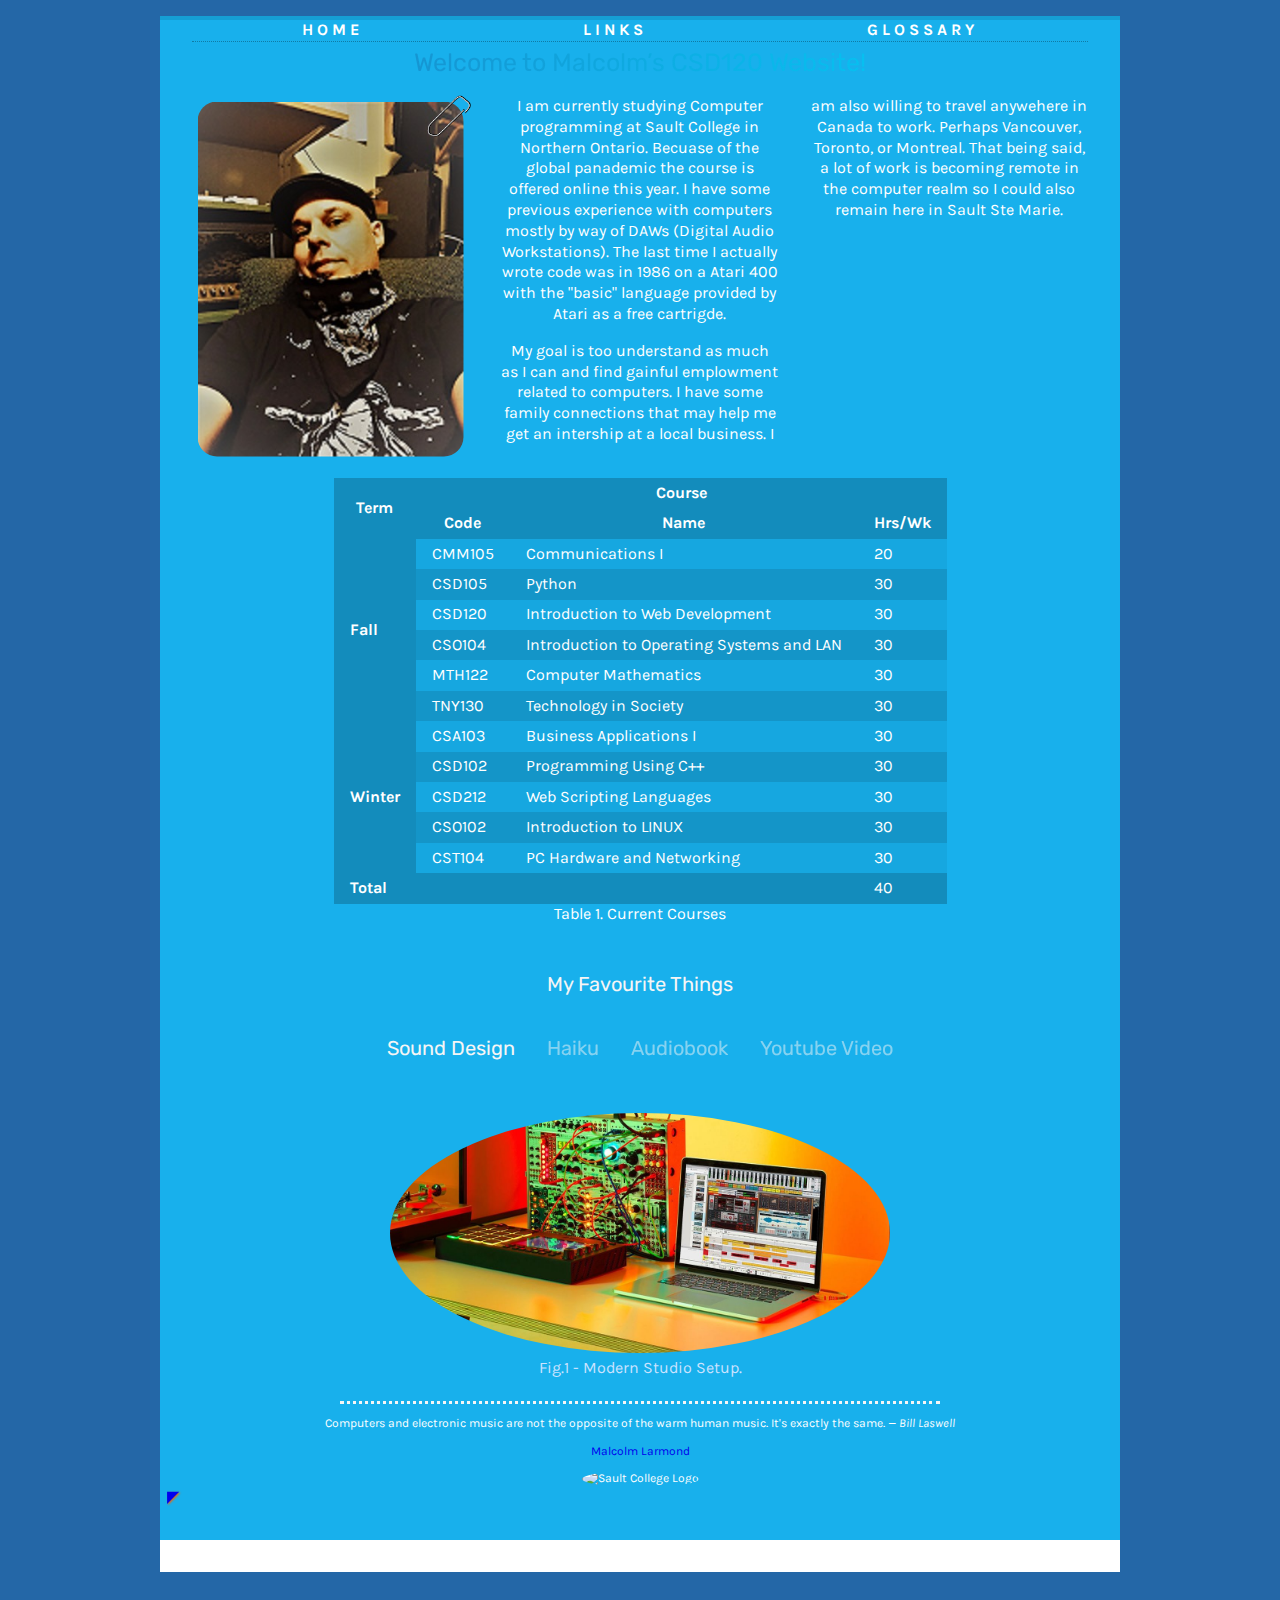
==== commit e41356c7: "lab 7 notes" ====
--- a/index.html
+++ b/index.html
@@ -54,15 +54,12 @@
               "
               alt="A mugshot of Malcolm"
             />
-          </a>
-          <div class="paperclip">
             <img
               class="paperclip"
               src="Images/paperclip.png"
               alt="An image paperclip"
             />
-          </div>
-
+          </a>
           <p>
             I am currently studying Computer programming at Sault College in
             Northern Ontario. Becuase of the global panademic the course is
@@ -172,66 +169,57 @@
         <br /><br />
 
         <h2>My Favourite Things</h2>
-        <div class="favorite">
-          <fieldset>
-            <input
-              type="radio"
-              id="fav1"
-              name="favthing"
-              value="Sound Design"
-            />
-            <label for="fav1">Sound Design</label>
-
-            <input type="radio" id="fav2" name="favthing" value="Mixing" />
-            <label for="fav2">Mixing</label>
-
-            <input type="radio" id="fav3" name="favthing" value="Gardening" />
-            <label for="fav3">Gardening</label>
-          </fieldset>
-        </div>
-        <h3>Haiku - Pot Holes</h3>
-        <p>
-          Meandering thoughts
-          <br />
-          suddenly see pot holes turn
-          <br />
-          into the lake<br />
-          <cite>by <span class="author">Malcolm L.</span></cite>
-        </p>
-
-        <figure>
-          <img
-            src="Images/reasonsetup.jpg"
-            alt="Studio Setup"
-            width="500"
-            height="240"
-          />
-          <figcaption>Fig.1 - Modern Studio Setup.</figcaption>
-        </figure>
-        <h3>Public Domain Audiobook</h3>
-        <audio controls>
-          <source
-            src="https://ia801505.us.archive.org/19/items/dream_collection_2_2009_librivox/dreamscollection02_04_various_128kb.mp3"
-            type="audio/mp3"
-          />
-        </audio>
-
-        <p>
-          <a
-            href="https://ia801505.us.archive.org/19/items/dream_collection_2_2009_librivox/dreamscollection02_04_various_128kb.mp3"
-            >Click here to download the audio
-          </a>
-        </p>
-        <br /><br />
-        <h3>Youtube Video</h3>
-        <iframe
-          width="560"
-          height="315"
-          src="https://www.youtube.com/embed/srqBRo1x7Ko"
-          frameborder="0"
-          allow="accelerometer; autoplay; clipboard-write; encrypted-media; gyroscope; picture-in-picture"
-          allowfullscreen
-        ></iframe>
+        <div class="favourites">
+            
+            <input type="radio" id="fav1" name="favthing" value="Sound Design" checked />
+            <label for="fav1"><h3>Sound Design</h3></label>
+            <div>
+            <figure>
+              <img
+                src="Images/reasonsetup.jpg"
+                alt="Studio Setup"
+                width="500"
+                height="240"
+              />
+              <figcaption>Fig.1 - Modern Studio Setup.</figcaption>
+            </figure>
+            </div>
+            <input type="radio" id="fav2" name="favthing" value="Haiku" />
+            <label for="fav2"><h3>Haiku</h3></label>
+            <div>
+              <h4>Pot Holes</h4>
+              <p>
+                Meandering thoughts
+                <br />
+                suddenly see pot holes turn
+                <br />
+                into the lake<br />
+                <cite>by <span class="author">Malcolm L.</span></cite>
+              </p>
+            </div>
+
+            <input type="radio" id="fav3" name="favthing" />
+            <label for="fav3"><h3>Audiobook</h3></label>
+            <div>
+              <audio controls>
+                <source
+                  src="https://ia801505.us.archive.org/19/items/dream_collection_2_2009_librivox/dreamscollection02_04_various_128kb.mp3"
+                  type="audio/mp3"
+                />
+              </audio>
+            </div>
+            <input type="radio" id="fav5" name="favthing" />
+            <label for="fav5"><h3>Youtube Video</h3></label>
+            <div>
+              <iframe
+                width="560"
+                height="315"
+                src="https://www.youtube.com/embed/srqBRo1x7Ko"
+                frameborder="0"
+                allow="accelerometer; autoplay; clipboard-write; encrypted-media; gyroscope; picture-in-picture"
+                allowfullscreen
+              ></iframe>
+            </div>
       </main>
 
       <footer>
--- a/styles.css/main.css
+++ b/styles.css/main.css
@@ -105,39 +105,83 @@
   display: block;
   position: relative;
 }
-
-.paperclip {
+.bio a {
+  display: block;
+  position: relative;
+}
+
+img.paperclip {
   background-image: none;
 
-  width: 50%;
-  position: relative;
-  left: -99px;
-  margin: auto;
-}
-
-.favorite {
-  display: inline-flexbox;
+  border-radius: 0;
+  width: 20%;
+  position: absolute;
+  right: -7px;
+  top: -7px;
+}
+
+.favourites {
+  display: flex;
   color: rgb(203, 227, 255);
   width: 100%;
   flex-wrap: wrap;
   flex-direction: row;
+  justify-content: center;
+}
+.favourites > input {
+  display: none;  
+}
+.favourites > label {
+  order: -1;
+  margin: 1em;
+  opacity: 50%;
+}
+.favourites > input:checked + label {
+  opacity: 100%;
+}
+.favourites > div {
+  display: none;
+}
+.favourites > input:checked + label + div {
+  display: block;
+  width: 100%;
 }
 
 .gallery {
   display: block;
   display: grid;
-  grid-template-columns: 200px 200px 200px 200px;
-  justify-content: space-evenly;
-  padding: 10px 10px 10px 10px;
+  grid-template-columns: 1fr 1fr 1fr 1fr;
+  gap: 10px;
+}
+.gallery img {
+  display: block;
+  width: 100%;
+  height: 100%;
+  object-fit: cover;
+}
+.gallery .row-span-2 {
+  grid-row: span 2;
+}
+.gallery .col-span-2 {
+  grid-column: span 2;
+}
+.gallery a:hover {
+  transform: scale(1.1);
 }
 
 .top2 {
+  text-align: left;
+}
+.top2 a {
   position: sticky;
   display: inline-block;
-  left: -25px;
-  padding-bottom: 10px;
+  margin-left: -25px;
+  bottom: 10px;
+  transition: transform 2s;
+}
+.top2 a:hover {
   transform: rotate(45deg);
-  transition: transform 2s;
+
 }
 
 footer {
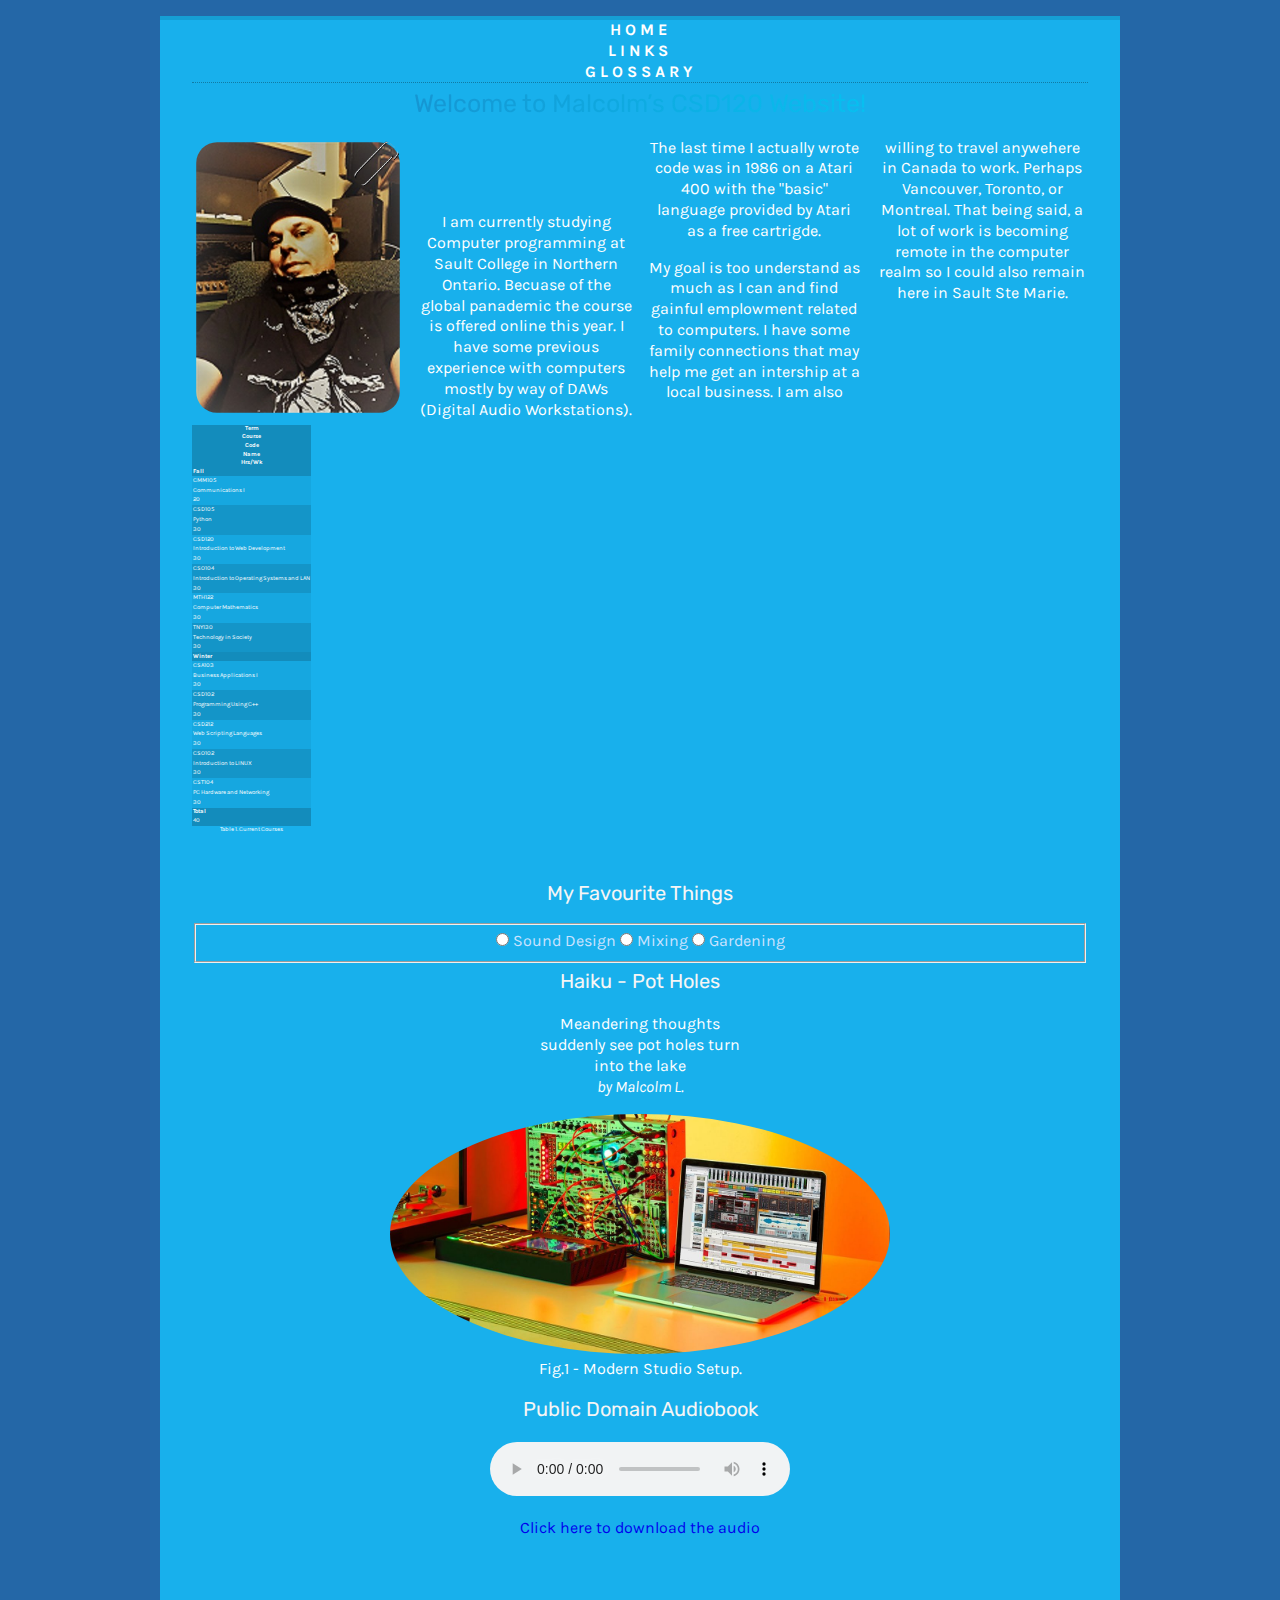
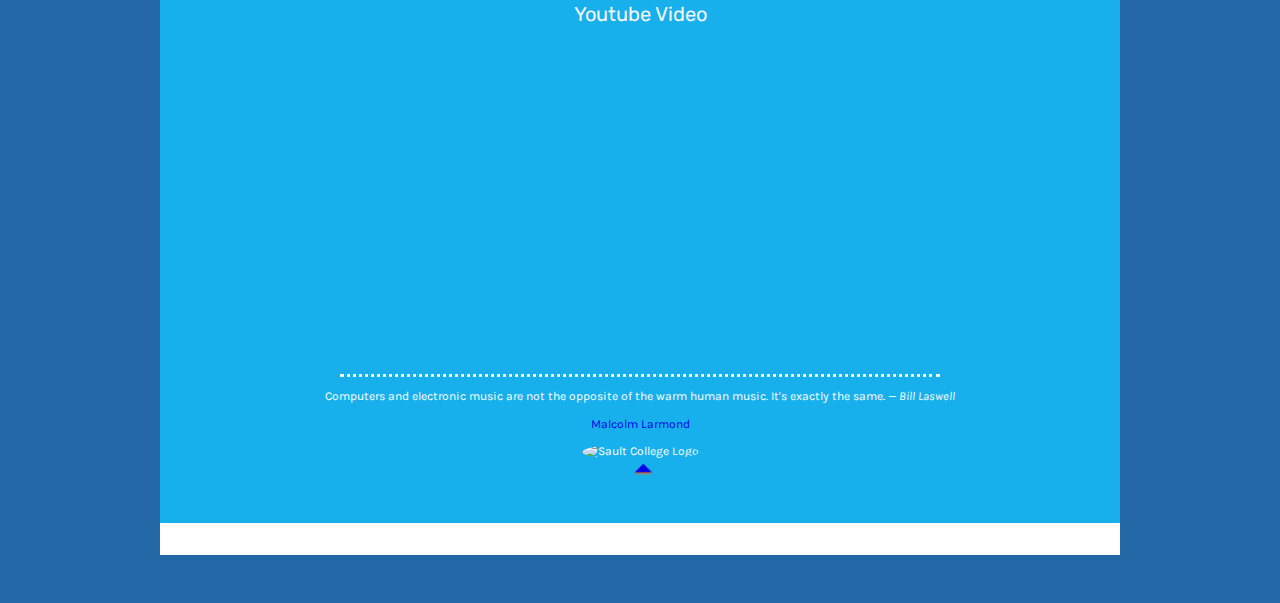
==== commit f32489c9: "Lab 8" ====
--- a/index.html
+++ b/index.html
@@ -5,6 +5,7 @@
     <meta name="viewport" content="width=device-width, initial-scale=1.0" />
     <meta name="author" content="Malcolm Larmond" />
     <meta name="description" content="CSD120 website" />
+    <meta name="viewport" content="width=100%"" />
     <link rel="apple-touch-icon" sizes="180x180" href="/apple-touch-icon.png" />
     <link rel="icon" type="image/png" sizes="32x32" href="/favicon-32x32.png" />
     <link rel="icon" type="image/png" sizes="16x16" href="/favicon-16x16.png" />
@@ -29,6 +30,11 @@
   </head>
 
   <body>
+
+
+
+
+
     <div class="width-wrap">
       <header id="top">
         <nav>
@@ -54,12 +60,15 @@
               "
               alt="A mugshot of Malcolm"
             />
+          </a>
+          <div class="paperclip">
             <img
               class="paperclip"
               src="Images/paperclip.png"
               alt="An image paperclip"
             />
-          </a>
+          </div>
+
           <p>
             I am currently studying Computer programming at Sault College in
             Northern Ontario. Becuase of the global panademic the course is
@@ -169,57 +178,66 @@
         <br /><br />
 
         <h2>My Favourite Things</h2>
-        <div class="favourites">
-            
-            <input type="radio" id="fav1" name="favthing" value="Sound Design" checked />
-            <label for="fav1"><h3>Sound Design</h3></label>
-            <div>
-            <figure>
-              <img
-                src="Images/reasonsetup.jpg"
-                alt="Studio Setup"
-                width="500"
-                height="240"
-              />
-              <figcaption>Fig.1 - Modern Studio Setup.</figcaption>
-            </figure>
-            </div>
-            <input type="radio" id="fav2" name="favthing" value="Haiku" />
-            <label for="fav2"><h3>Haiku</h3></label>
-            <div>
-              <h4>Pot Holes</h4>
-              <p>
-                Meandering thoughts
-                <br />
-                suddenly see pot holes turn
-                <br />
-                into the lake<br />
-                <cite>by <span class="author">Malcolm L.</span></cite>
-              </p>
-            </div>
-
-            <input type="radio" id="fav3" name="favthing" />
-            <label for="fav3"><h3>Audiobook</h3></label>
-            <div>
-              <audio controls>
-                <source
-                  src="https://ia801505.us.archive.org/19/items/dream_collection_2_2009_librivox/dreamscollection02_04_various_128kb.mp3"
-                  type="audio/mp3"
-                />
-              </audio>
-            </div>
-            <input type="radio" id="fav5" name="favthing" />
-            <label for="fav5"><h3>Youtube Video</h3></label>
-            <div>
-              <iframe
-                width="560"
-                height="315"
-                src="https://www.youtube.com/embed/srqBRo1x7Ko"
-                frameborder="0"
-                allow="accelerometer; autoplay; clipboard-write; encrypted-media; gyroscope; picture-in-picture"
-                allowfullscreen
-              ></iframe>
-            </div>
+        <div class="favorite">
+          <fieldset>
+            <input
+              type="radio"
+              id="fav1"
+              name="favthing"
+              value="Sound Design"
+            />
+            <label for="fav1">Sound Design</label>
+
+            <input type="radio" id="fav2" name="favthing" value="Mixing" />
+            <label for="fav2">Mixing</label>
+
+            <input type="radio" id="fav3" name="favthing" value="Gardening" />
+            <label for="fav3">Gardening</label>
+          </fieldset>
+        </div>
+        <h3>Haiku - Pot Holes</h3>
+        <p>
+          Meandering thoughts
+          <br />
+          suddenly see pot holes turn
+          <br />
+          into the lake<br />
+          <cite>by <span class="author">Malcolm L.</span></cite>
+        </p>
+
+        <figure>
+          <img
+            src="Images/reasonsetup.jpg"
+            alt="Studio Setup"
+            width="500"
+            height="240"
+          />
+          <figcaption>Fig.1 - Modern Studio Setup.</figcaption>
+        </figure>
+        <h3>Public Domain Audiobook</h3>
+        <audio controls>
+          <source
+            src="https://ia801505.us.archive.org/19/items/dream_collection_2_2009_librivox/dreamscollection02_04_various_128kb.mp3"
+            type="audio/mp3"
+          />
+        </audio>
+
+        <p>
+          <a
+            href="https://ia801505.us.archive.org/19/items/dream_collection_2_2009_librivox/dreamscollection02_04_various_128kb.mp3"
+            >Click here to download the audio
+          </a>
+        </p>
+        <br /><br />
+        <h3>Youtube Video</h3>
+        <iframe
+          width="560"
+          height="315"
+          src="https://www.youtube.com/embed/srqBRo1x7Ko"
+          frameborder="0"
+          allow="accelerometer; autoplay; clipboard-write; encrypted-media; gyroscope; picture-in-picture"
+          allowfullscreen
+        ></iframe>
       </main>
 
       <footer>
--- a/styles.css/main.css
+++ b/styles.css/main.css
@@ -49,6 +49,7 @@
   border-bottom: 1px dotted rgba(0, 0, 0, 0.3);
   margin-left: 2em;
   margin-right: 2em;
+  
 }
 
 nav ul li a {
@@ -80,6 +81,8 @@
   display: flex;
   align-items: center;
   justify-content: center;
+  flex-direction: column;
+  align-items: flex-start;
 }
 
 nav ul li {
@@ -90,8 +93,8 @@
 }
 
 .bio {
-  columns: 3;
-  column-gap: 2em;
+  
+  column-width: 13em;
 }
 
 .bio table {
@@ -102,86 +105,51 @@
 .bio img {
   padding: 2%;
   border-radius: 25px;
-  display: block;
+  display: inline-block;
   position: relative;
 }
-.bio a {
-  display: block;
+
+.paperclip {
+  background-image: none;
+
+  width: 50%;
   position: relative;
-}
-
-img.paperclip {
-  background-image: none;
-
-  border-radius: 0;
-  width: 20%;
-  position: absolute;
-  right: -7px;
-  top: -7px;
-}
-
-.favourites {
-  display: flex;
+  left: -75px;
+  margin: auto;
+}
+
+.favorite {
+  display: inline-flexbox;
   color: rgb(203, 227, 255);
   width: 100%;
   flex-wrap: wrap;
-  flex-direction: row;
-  justify-content: center;
-}
-.favourites > input {
-  display: none;  
-}
-.favourites > label {
-  order: -1;
-  margin: 1em;
-  opacity: 50%;
-}
-.favourites > input:checked + label {
-  opacity: 100%;
-}
-.favourites > div {
-  display: none;
-}
-.favourites > input:checked + label + div {
-  display: block;
-  width: 100%;
+  flex-direction: row;}
+
+  @media only screen and (max-width: 800px) {
+    /* For phones: */
+    [class*="col-"] {
+      width: 100%;
+    }
+
+
 }
 
 .gallery {
   display: block;
   display: grid;
-  grid-template-columns: 1fr 1fr 1fr 1fr;
-  gap: 10px;
-}
-.gallery img {
-  display: block;
-  width: 100%;
-  height: 100%;
-  object-fit: cover;
-}
-.gallery .row-span-2 {
-  grid-row: span 2;
-}
-.gallery .col-span-2 {
-  grid-column: span 2;
-}
-.gallery a:hover {
-  transform: scale(1.1);
+  grid-template-columns: 200px 200px 200px 200px;
+  justify-content: space-evenly;
+  padding: 10px 10px 10px 10px;
+  min-width: 180px;
 }
 
 .top2 {
-  text-align: left;
-}
-.top2 a {
   position: sticky;
   display: inline-block;
-  margin-left: -25px;
-  bottom: 10px;
+  left: -25px;
+  padding-bottom: 10px;
+  transform: rotate(45deg);
   transition: transform 2s;
-}
-.top2 a:hover {
-  transform: rotate(45deg);
-
 }
 
 footer {
@@ -198,6 +166,7 @@
 
 a:link {
   text-decoration: none;
+  padding-top: 0.5em;
 }
 
 a:visited {
@@ -210,6 +179,7 @@
 
 a:active {
   text-decoration: none;
+  padding-top: 0.5em;
 }
 
 header {
@@ -237,6 +207,10 @@
 h5,
 h6 {
   font-family: Rubik, sans-serif;
+  font-size: 20px;
+  font-weight: normal;
+  margin-top: 5px;
+  color: whitesmoke;
 }
 
 h1 {
@@ -254,19 +228,6 @@
   background-clip: text;
 }
 
-h2 {
-  font-size: 20px;
-  font-weight: normal;
-  margin-top: 5px;
-  color: whitesmoke;
-}
-
-h3 {
-  font-size: 20px;
-  font-weight: normal;
-  margin-top: 5px;
-  color: whitesmoke;
-}
 li {
   margin-left: auto;
   margin-right: auto;
@@ -291,26 +252,39 @@
   color: #fff;
   border-collapse: collapse;
   text-align: left;
-}
-
-td,
+  display: block;
+  font-size: .08em;
+  font: italic;
+  font: bold;
+
+
+
+}
+
+
+
 th {
   padding-top: 0.3em;
   padding-bottom: 0.3em;
   padding-left: 1em;
   padding-right: 1em;
+  display: block;
+  font: italic;
 }
 
 tbody tr td {
   background-color: rgba(0, 0, 0, 0.05);
+  display: block;
 }
 
 tbody tr:nth-child(even) td {
   background-color: rgba(0, 0, 0, 0.15);
+  display: block;
 }
 
 thead th,
 thead td {
+  display: block;
   color: #fff;
   background-color: rgb(0, 0, 0, 0.2);
   text-align: center;
@@ -319,6 +293,7 @@
 tfoot th,
 tfoot td,
 tbody th {
+  display: block;
   background-color: rgba(0, 0, 0, 0.2);
 }
 
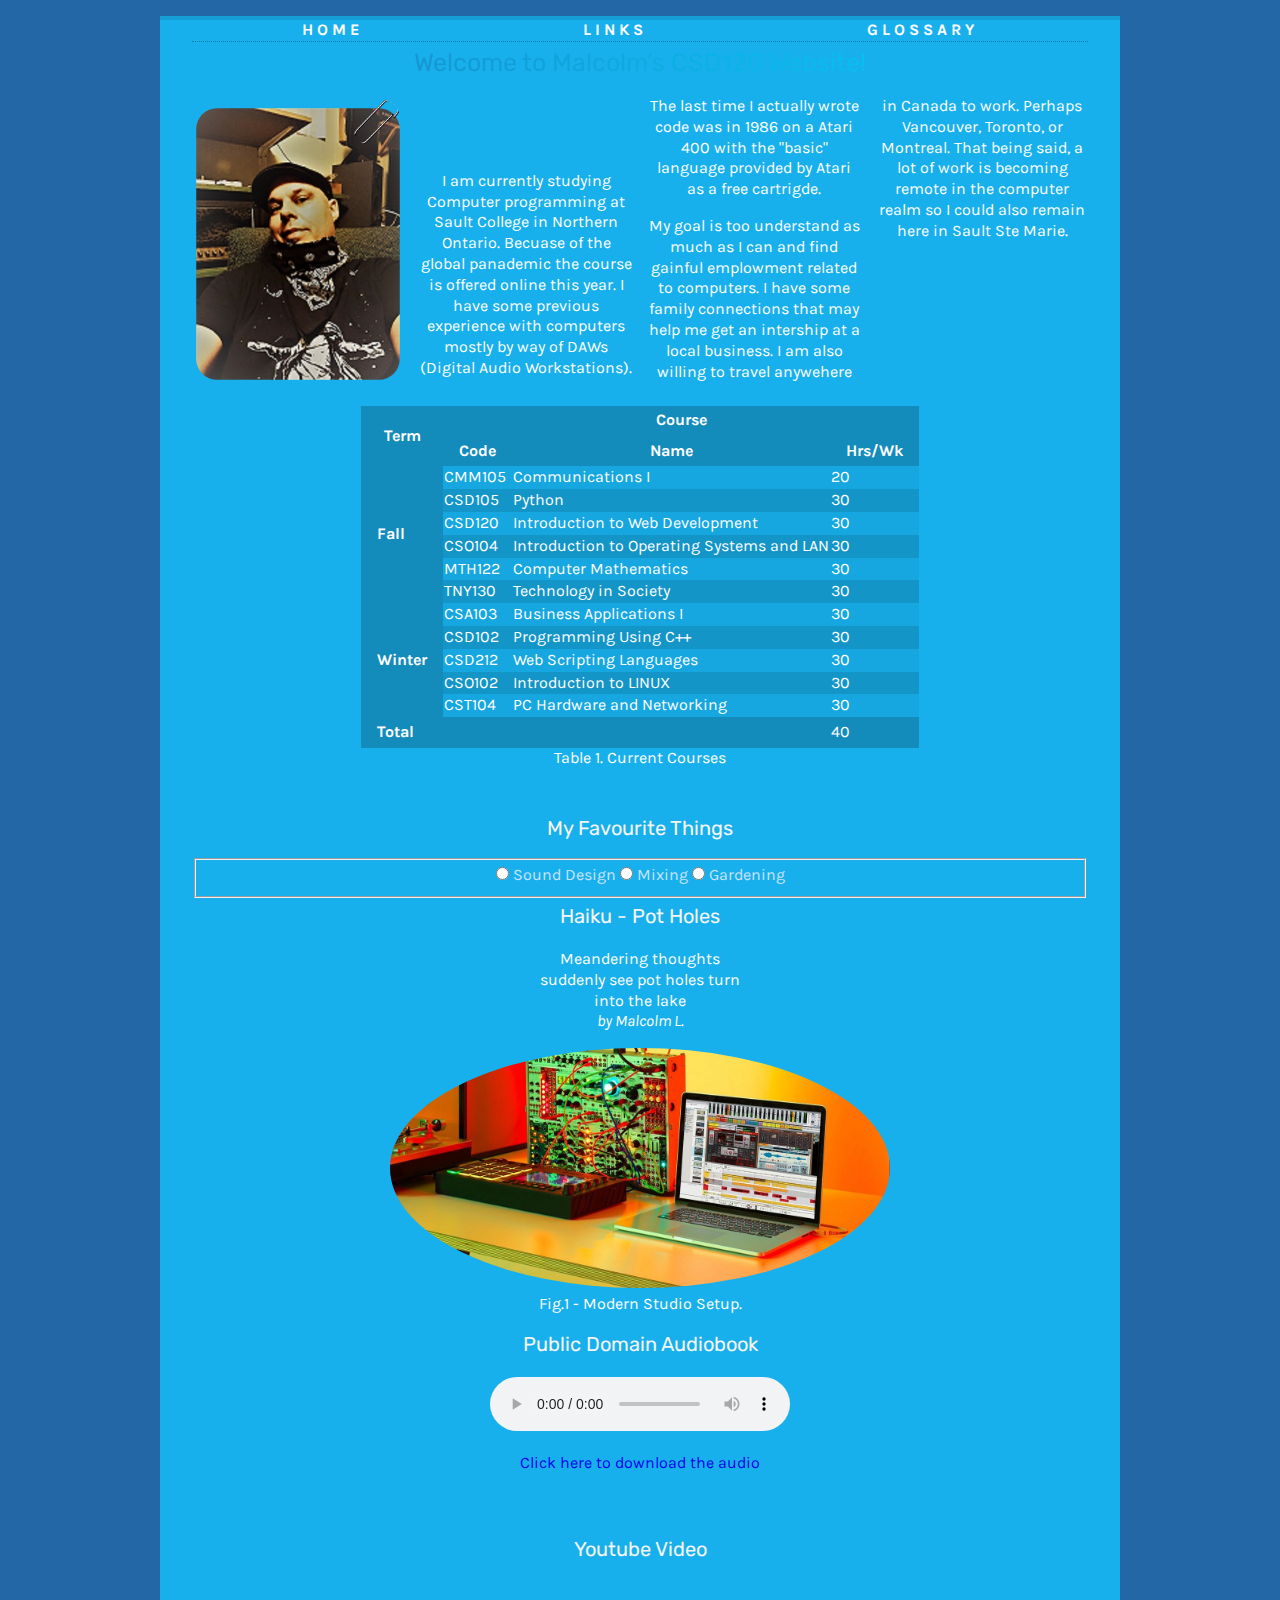
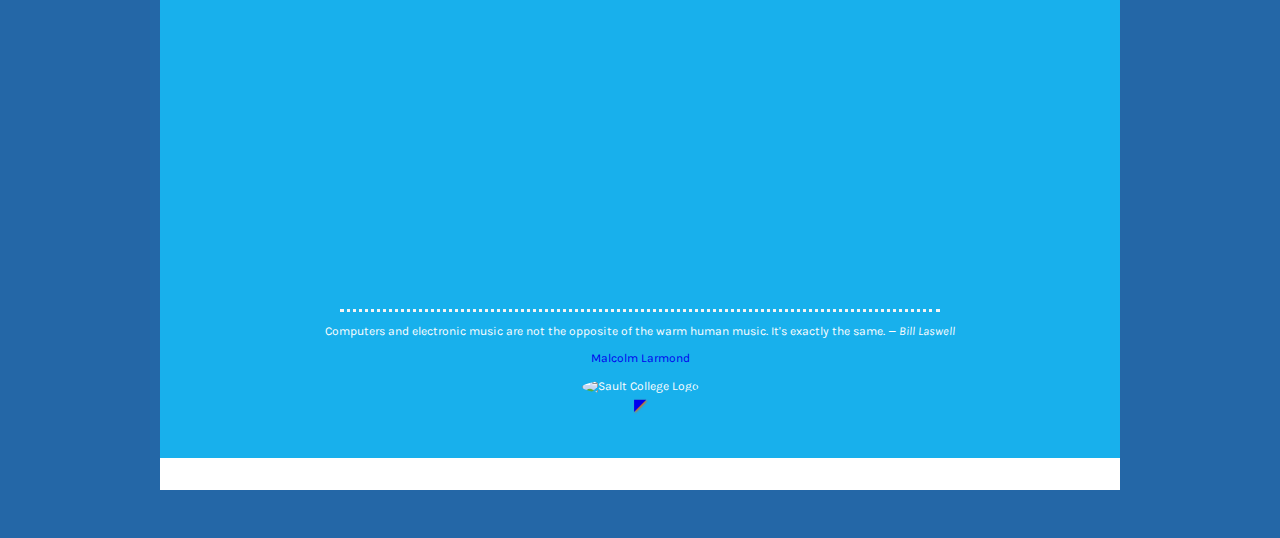
==== commit 3c9bfcce: "Lab 8 notes" ====
--- a/index.html
+++ b/index.html
@@ -5,7 +5,7 @@
     <meta name="viewport" content="width=device-width, initial-scale=1.0" />
     <meta name="author" content="Malcolm Larmond" />
     <meta name="description" content="CSD120 website" />
-    <meta name="viewport" content="width=100%"" />
+    <meta name="viewport" content="width=100%" />
     <link rel="apple-touch-icon" sizes="180x180" href="/apple-touch-icon.png" />
     <link rel="icon" type="image/png" sizes="32x32" href="/favicon-32x32.png" />
     <link rel="icon" type="image/png" sizes="16x16" href="/favicon-16x16.png" />
@@ -38,6 +38,8 @@
     <div class="width-wrap">
       <header id="top">
         <nav>
+          <input type="checkbox" id="menu-toggle">
+          <label for="menu-toggle" class="sandwich-icon"></label>      
           <ul>
             <li><a href="index.html">Home</a></li>
             <li><a href="links.html">Links</a></li>
--- a/styles.css/main.css
+++ b/styles.css/main.css
@@ -79,10 +79,7 @@
   list-style-type: none;
   text-decoration: none;
   display: flex;
-  align-items: center;
   justify-content: center;
-  flex-direction: column;
-  align-items: flex-start;
 }
 
 nav ul li {
@@ -92,6 +89,19 @@
   padding: 0;
 }
 
+@media screen and ( max-width: 500px ) {
+  nav ul {
+    flex-direction: column;
+    align-items: center;  
+    height: 0;
+    overflow: hidden;
+    transition: all 200ms;
+  }
+  #menu-toggle:checked + .sandwich-icon + ul {
+    height: 150px;
+  }
+}
+
 .bio {
   
   column-width: 13em;
@@ -106,6 +116,9 @@
   padding: 2%;
   border-radius: 25px;
   display: inline-block;
+}
+.bio a {
+  display: inline-block;
   position: relative;
 }
 
@@ -119,6 +132,7 @@
 }
 
 .favorite {
+  /* See the sample solution for one approach */
   display: inline-flexbox;
   color: rgb(203, 227, 255);
   width: 100%;
@@ -137,10 +151,29 @@
 .gallery {
   display: block;
   display: grid;
-  grid-template-columns: 200px 200px 200px 200px;
+  grid-template-columns: repeat(auto-fill, minmax(180px, 1fr));
   justify-content: space-evenly;
   padding: 10px 10px 10px 10px;
   min-width: 180px;
+}
+
+.gallery a {
+  transition: transform 200ms;
+}
+.gallery a:hover {
+  transform: scale(1.1);
+}
+
+.gallery .row-span-2 {
+  grid-row: span 2;
+}
+.gallery .col-span-2 {
+  grid-column: span 2;
+}
+@media screen and ( max-width: 400px ) {
+  .gallery .col-span-2 {
+    grid-column: span 1;
+  } 
 }
 
 .top2 {
@@ -148,8 +181,6 @@
   display: inline-block;
   left: -25px;
   padding-bottom: 10px;
-  transform: rotate(45deg);
-  transition: transform 2s;
 }
 
 footer {
@@ -159,9 +190,11 @@
 
 a[href="#top"] {
   text-shadow: 1px 1px 2px #e9660f;
+  transition: transform 200ms;
 }
 a[href="#top"]:hover {
   text-decoration: none;
+  transform: rotate(45deg);
 }
 
 a:link {
@@ -252,13 +285,6 @@
   color: #fff;
   border-collapse: collapse;
   text-align: left;
-  display: block;
-  font-size: .08em;
-  font: italic;
-  font: bold;
-
-
-
 }
 
 
@@ -268,33 +294,52 @@
   padding-bottom: 0.3em;
   padding-left: 1em;
   padding-right: 1em;
-  display: block;
-  font: italic;
 }
 
 tbody tr td {
   background-color: rgba(0, 0, 0, 0.05);
-  display: block;
 }
 
 tbody tr:nth-child(even) td {
   background-color: rgba(0, 0, 0, 0.15);
-  display: block;
 }
 
 thead th,
 thead td {
-  display: block;
   color: #fff;
   background-color: rgb(0, 0, 0, 0.2);
   text-align: center;
 }
+
 
 tfoot th,
 tfoot td,
 tbody th {
-  display: block;
   background-color: rgba(0, 0, 0, 0.2);
+}
+
+@media screen and (max-width: 550px) {
+  .bio table caption {
+      caption-side: top;
+  }
+  .bio table td { 
+      display: block; 
+      padding: 0 1rem;
+  }
+  .bio table td:first-of-type { 
+      padding-top: 0.3em;
+      font-weight: bold;
+  }
+  .bio table td:last-child { 
+      padding-bottom: 0.3em;
+      font-style: italic;
+      font-size: 0.8em;
+  }
+  .bio table td:last-child::after {
+      content: " hrs/wk"
+  }
+  .bio thead, .bio tfoot, .bio th { display: none; }
+
 }
 
 dl {
@@ -356,3 +401,48 @@
   background-color: #350542;
   color: white;
 }
+
+
+
+#menu-toggle,
+.sandwich-icon {
+    display: none;
+}
+
+@media screen and ( max-width: 500px ) {
+ 
+    #menu-toggle + .sandwich-icon,
+    .sandwich-icon::before,
+    .sandwich-icon::after {
+        display: block;
+        width: 40px;
+        border-top: solid 5px #742974;
+
+        transition: all 200ms ease-in-out;
+    }
+    .sandwich-icon {
+       position: relative;
+        height: 25px;
+        margin: 1em auto;
+        cursor: pointer;
+    }
+    .sandwich-icon::before,
+    .sandwich-icon::after {
+        content: "";
+        position: absolute;
+    }
+    .sandwich-icon::before {
+        top: 5px;
+    }
+    .sandwich-icon::after {
+        top: 15px;
+    }
+
+    #menu-toggle:checked + .sandwich-icon {
+        transform: rotate(45deg);
+        border-top-color: transparent;
+    }
+    #menu-toggle:checked + .sandwich-icon::after {
+        transform: rotate(-90deg) translateX(10px);
+    }
+}